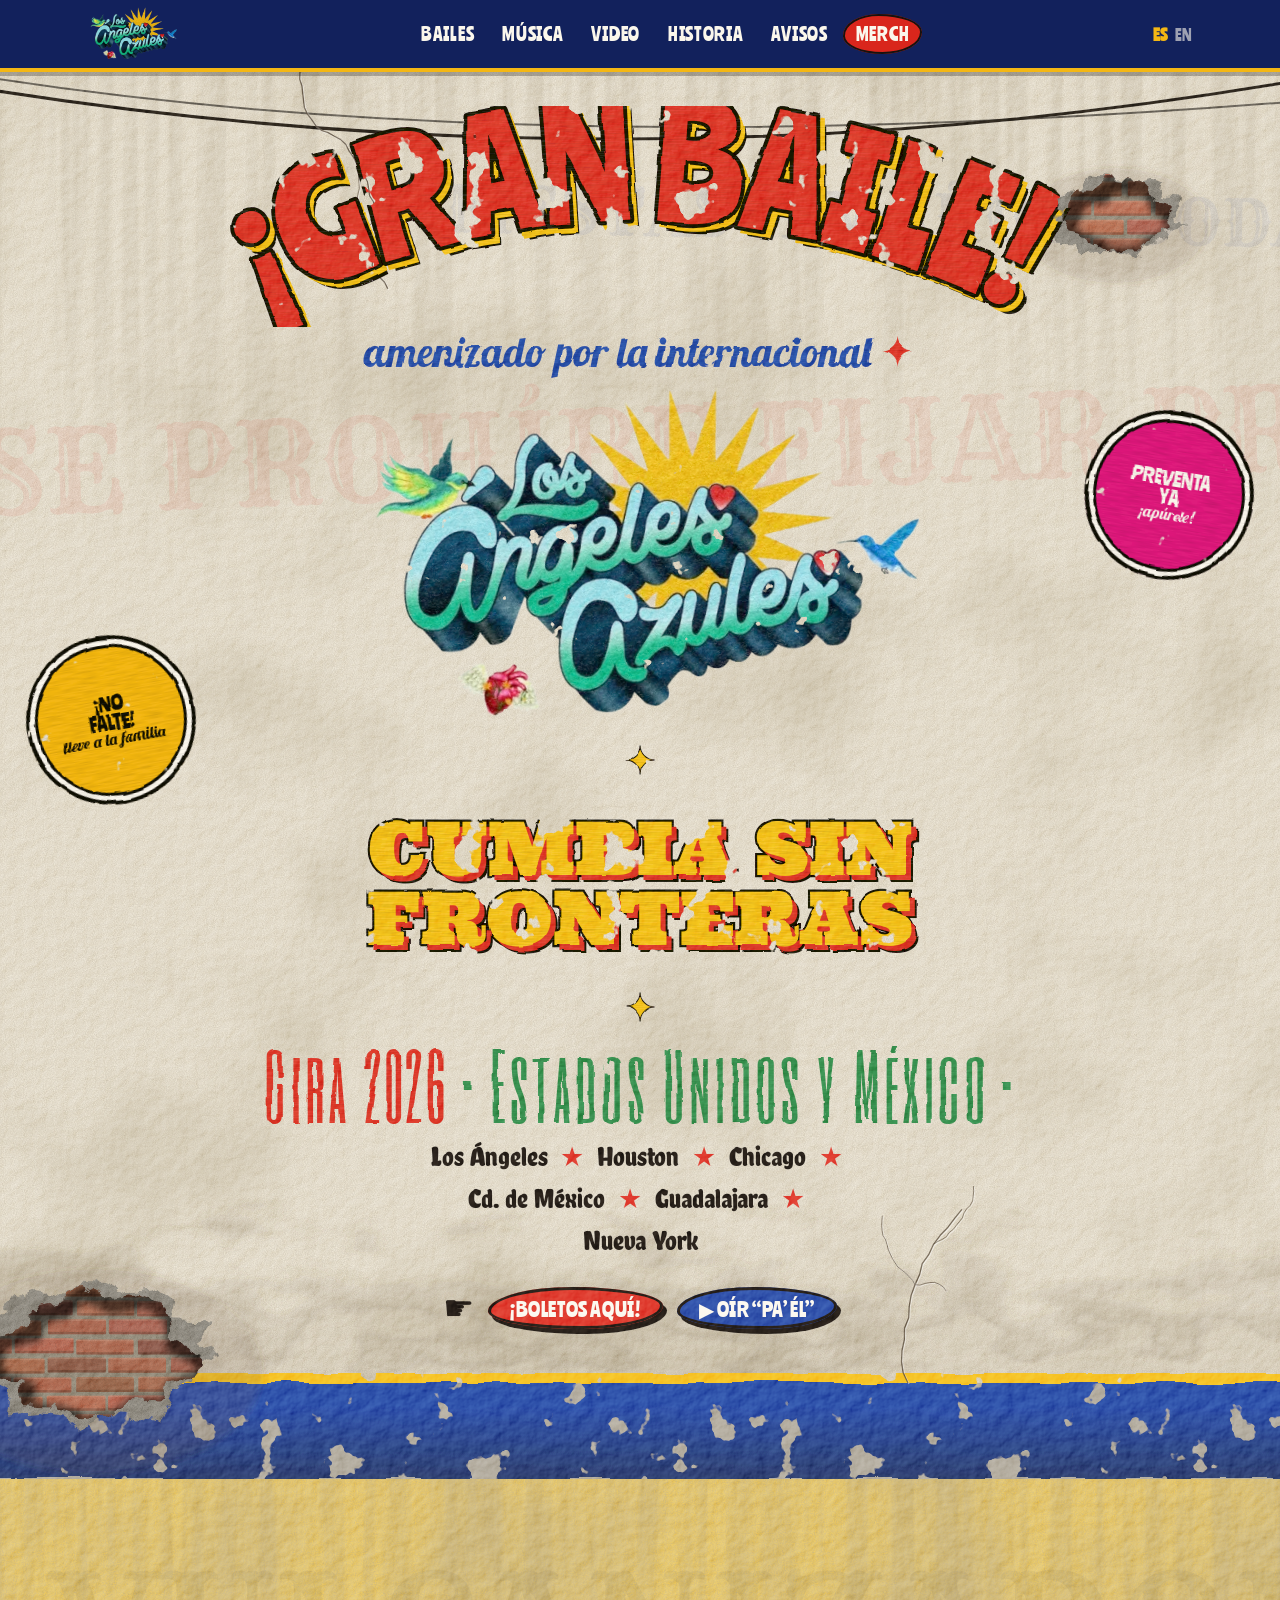
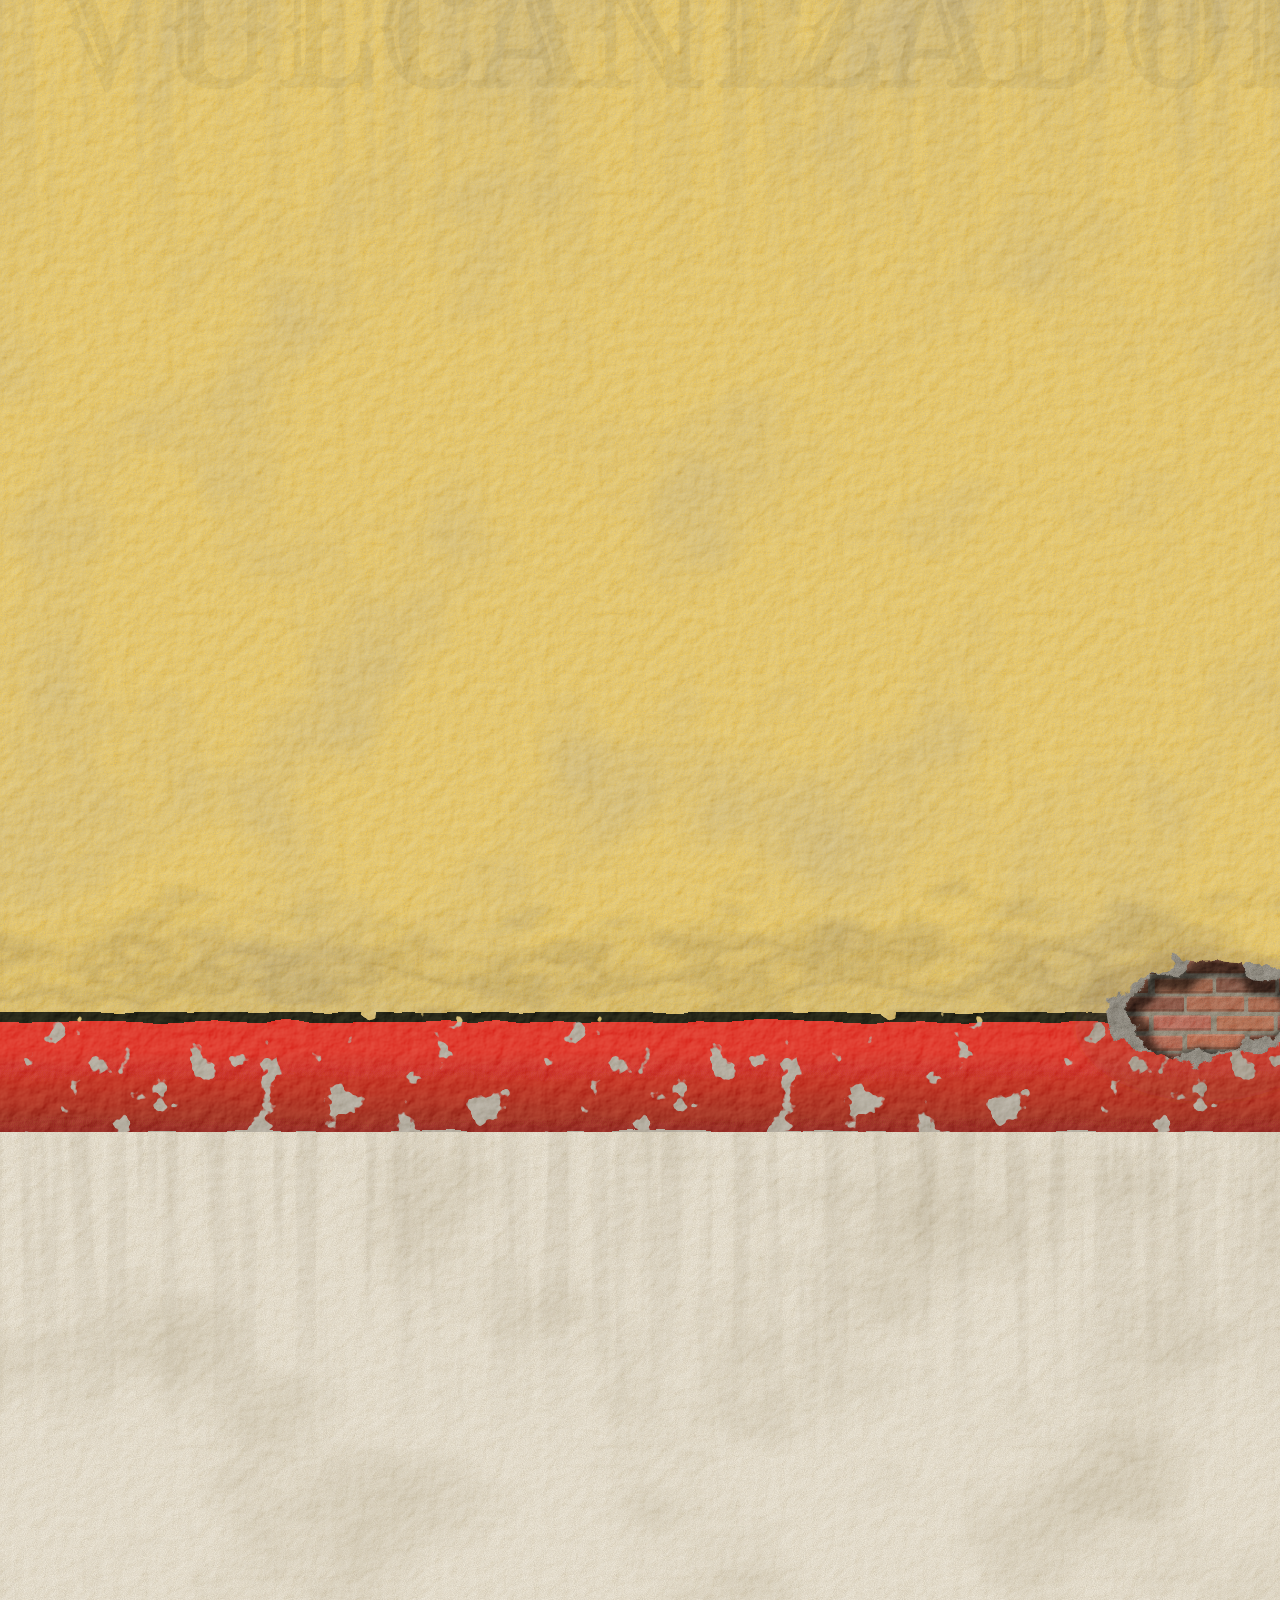
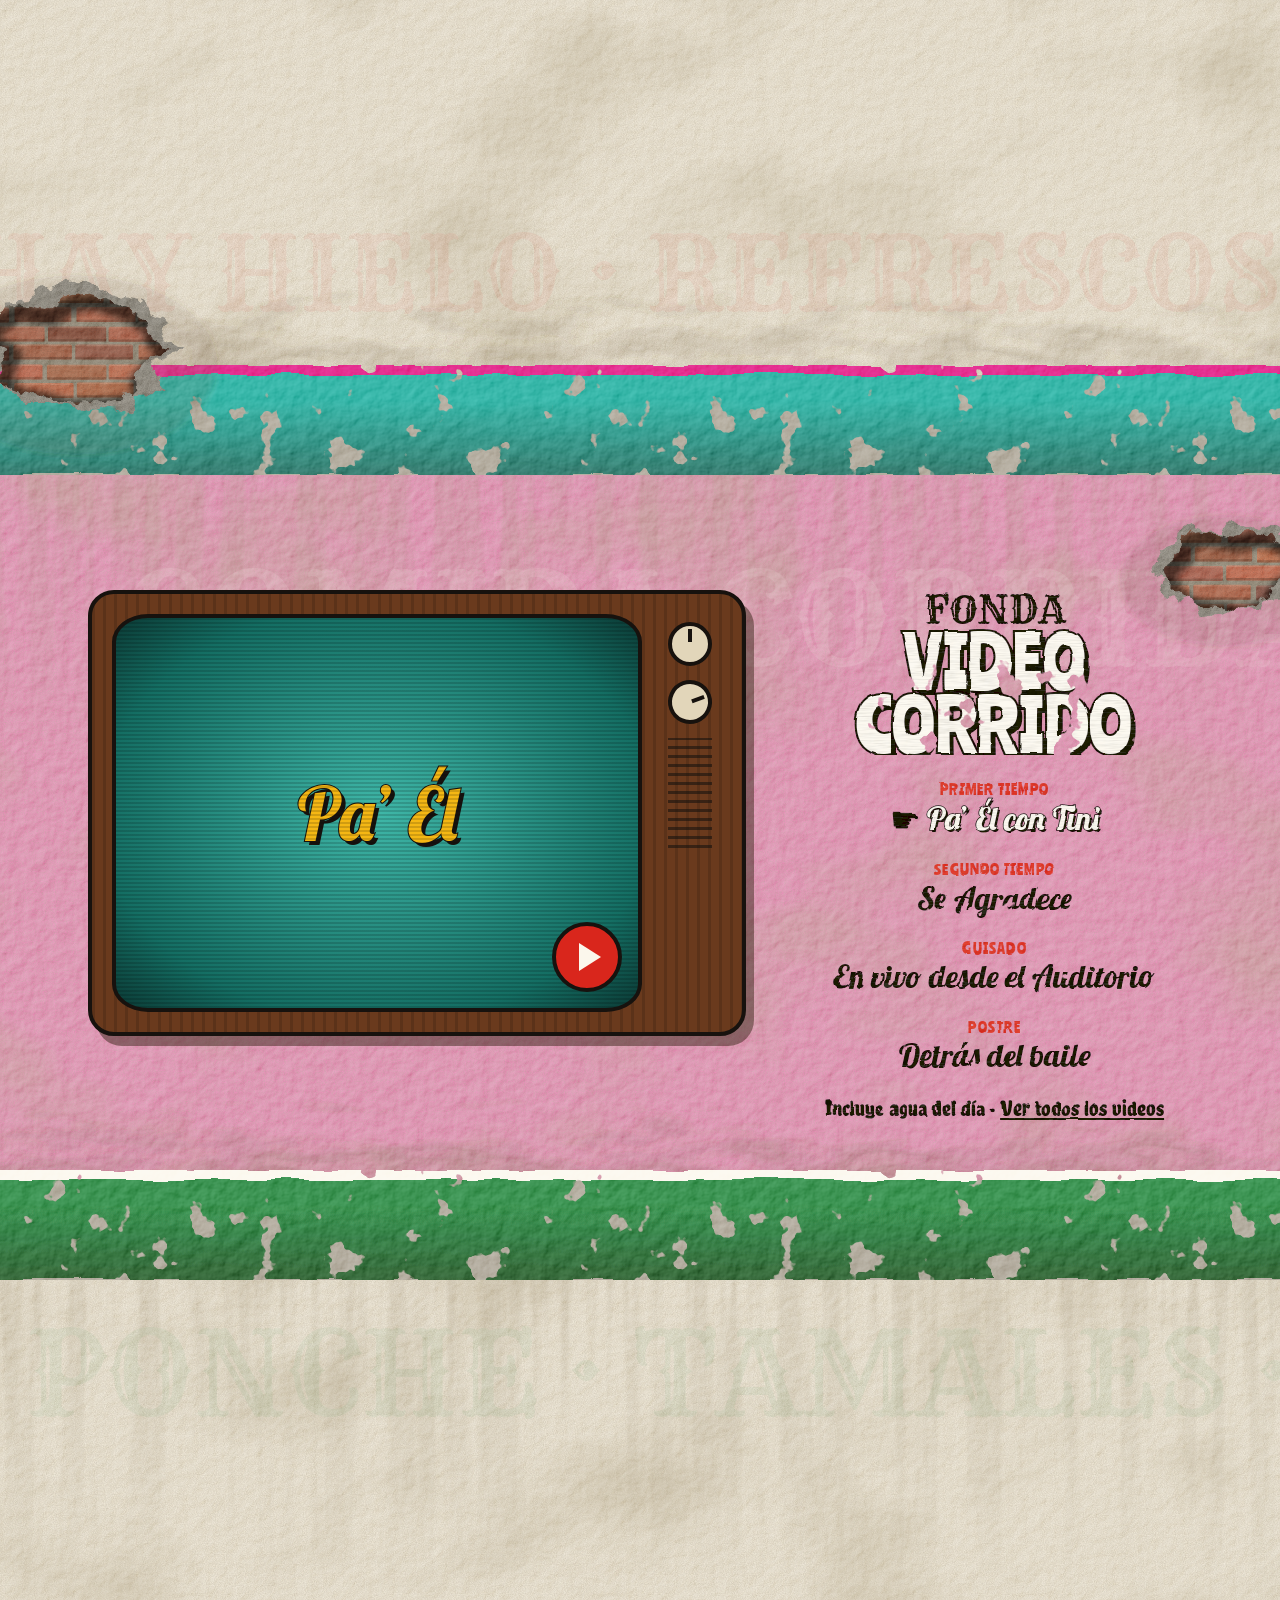
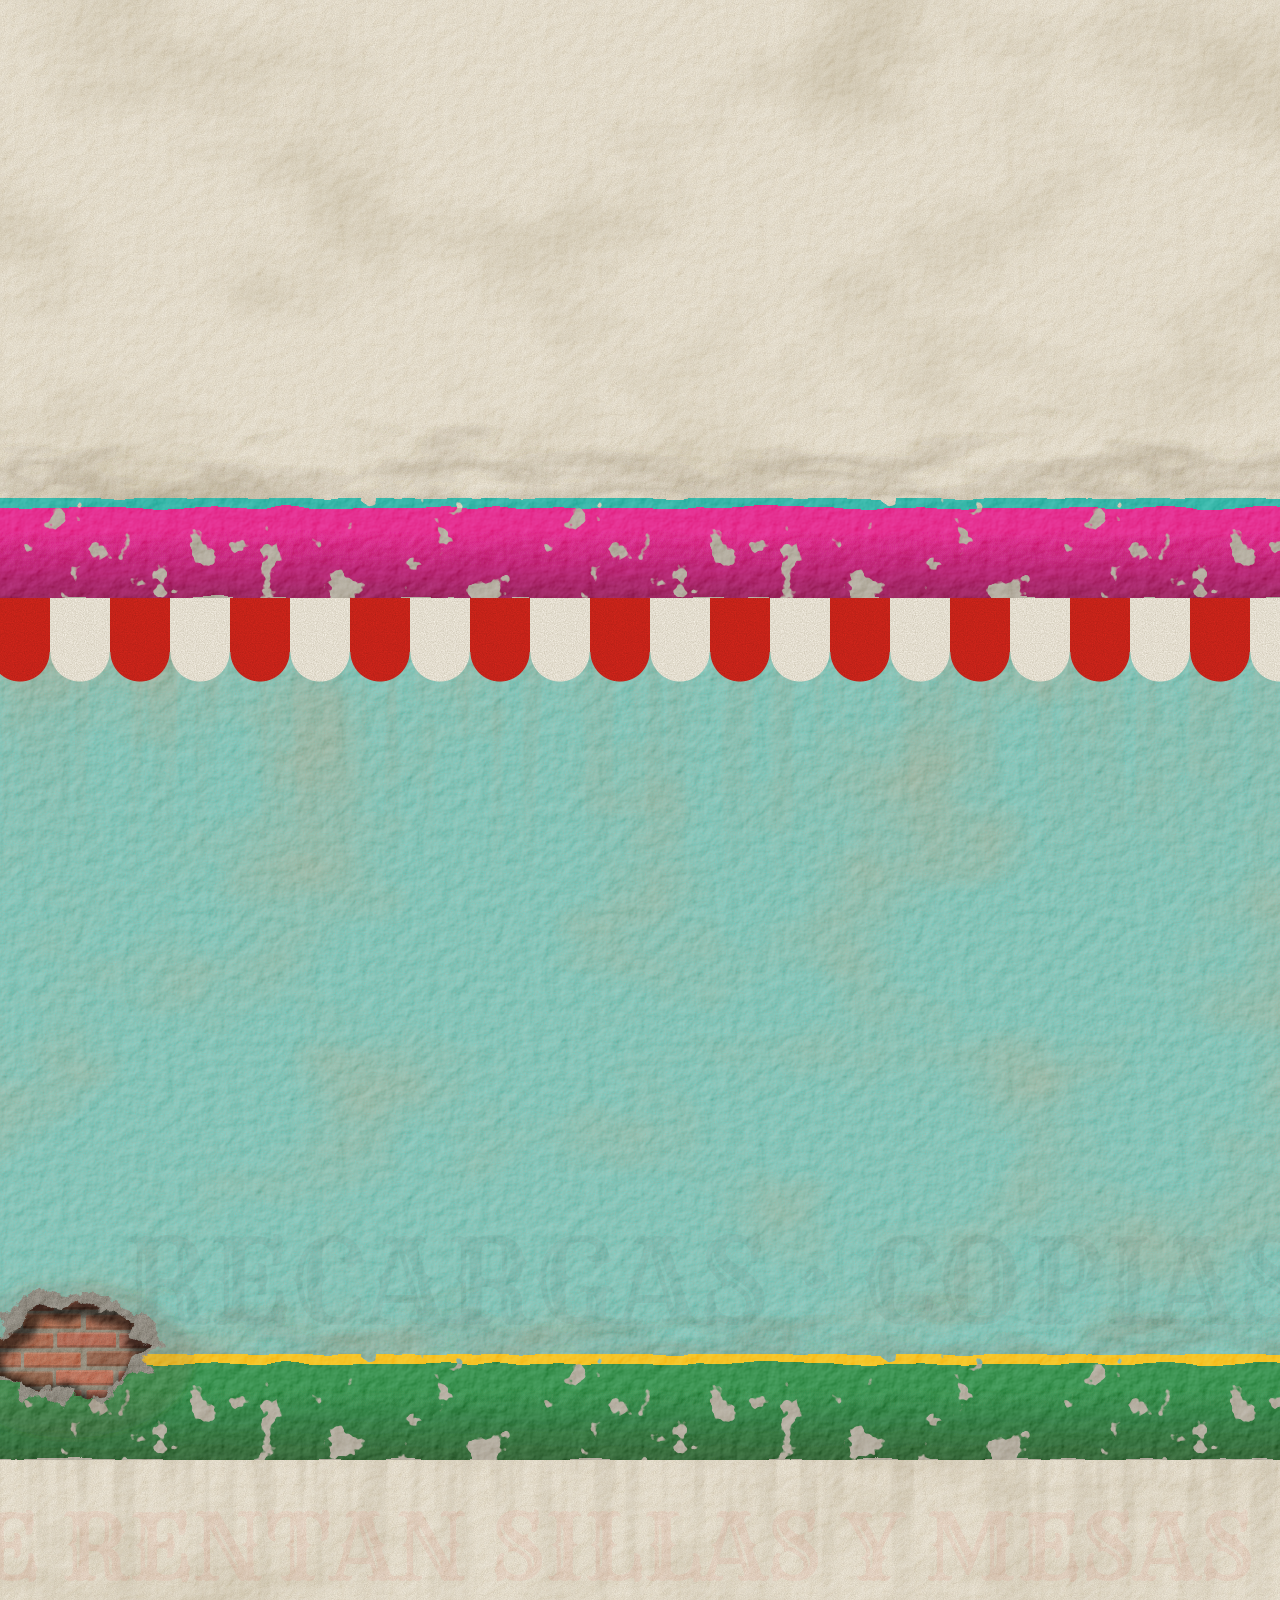
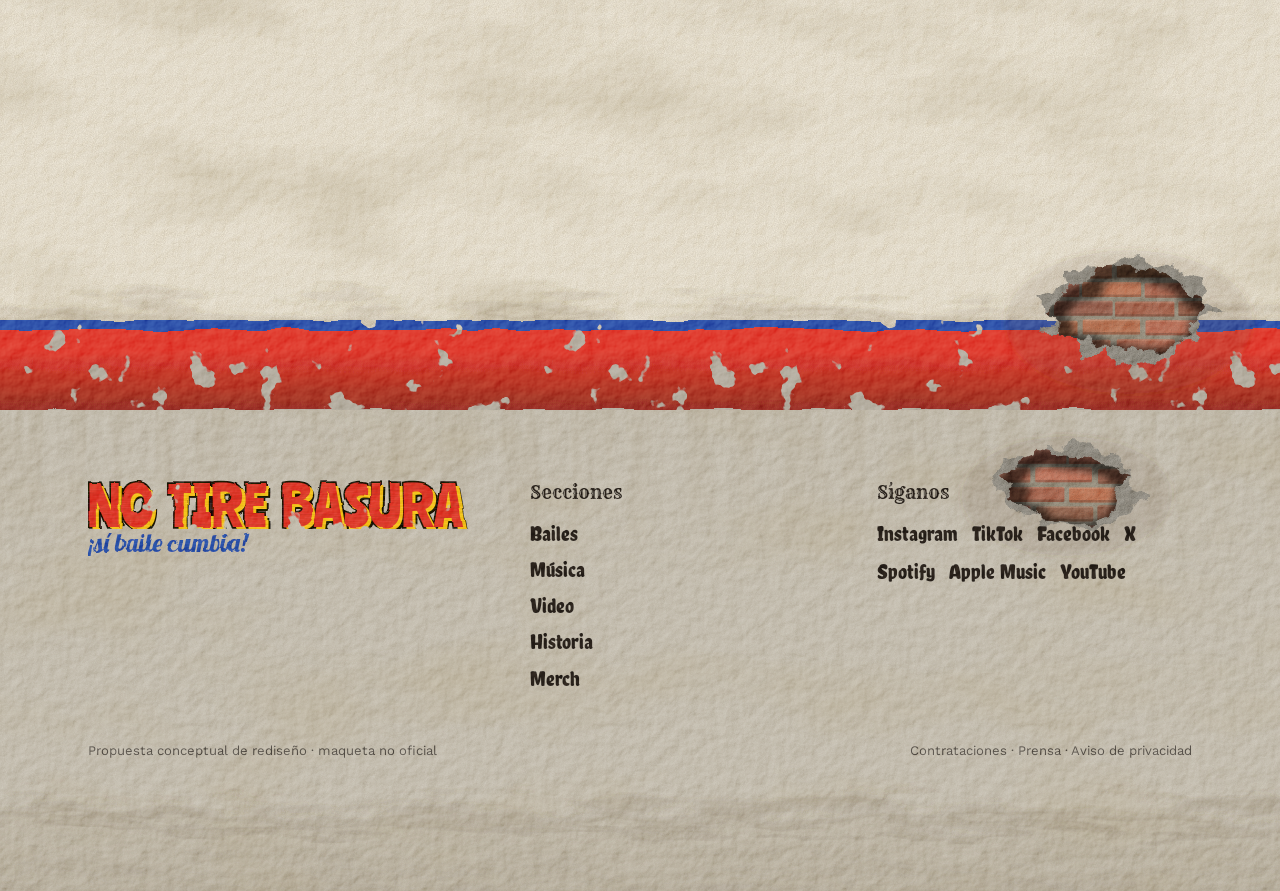
==== propuesta/index.html @ 6b28e4bb "Propuesta de rediseño: tres direcciones de rótulo de barda - A: Calle del pueblo (index.html) - B: B" ====
<!doctype html>
<html lang="es">
<head>
<meta charset="utf-8">
<meta name="viewport" content="width=device-width, initial-scale=1">
<title>Los Ángeles Azules — Rótulo de Barrio</title>
<meta name="description" content="Propuesta conceptual de rediseño inspirada en los rótulos pintados a mano de pueblos y barrios.">
<link rel="preconnect" href="https://fonts.googleapis.com">
<link rel="preconnect" href="https://fonts.gstatic.com" crossorigin>
<link href="https://fonts.googleapis.com/css2?family=Chela+One&family=Lobster&family=Ranchers&family=Rye&family=Six+Caps&family=Ultra&family=Work+Sans:wght@400;500;700&display=swap" rel="stylesheet">
<style>
:root{
  --cal:#EFE6D1; --cal-sucia:#E2D6BA; --cemento:#BDB6A6;
  --azul:#1D3A9A; --azul-osc:#11226088; --marino:#12215C;
  --turquesa:#22A898; --turq-osc:#137064;
  --amarillo:#F4B714; --naranja:#EE7A12;
  --rosa:#DF1A7C; --rojo:#D9261C; --verde:#25803A; --verde-osc:#175C27;
  --tinta:#17120E; --blanco:#FBF7EC;
  --g:clamp(16px,4vw,48px);

  /* textura de aplanado (ruido fino) */
  --grano:url("data:image/svg+xml,%3Csvg xmlns='http://www.w3.org/2000/svg' width='260' height='260'%3E%3Cfilter id='n'%3E%3CfeTurbulence type='fractalNoise' baseFrequency='.9' numOctaves='3' stitchTiles='stitch'/%3E%3CfeColorMatrix values='0 0 0 0 .35 0 0 0 0 .3 0 0 0 0 .22 0 0 0 .5 0'/%3E%3C/filter%3E%3Crect width='100%25' height='100%25' filter='url(%23n)'/%3E%3C/svg%3E");
  /* manchas de humedad / suciedad */
  --manchas:url("data:image/svg+xml,%3Csvg xmlns='http://www.w3.org/2000/svg' width='1600' height='1000' preserveAspectRatio='none'%3E%3Cfilter id='m'%3E%3CfeTurbulence type='fractalNoise' baseFrequency='.004' numOctaves='4' seed='11'/%3E%3CfeColorMatrix values='0 0 0 0 .42 0 0 0 0 .34 0 0 0 0 .2 0 0 0 1.6 -.75'/%3E%3C/filter%3E%3Crect width='100%25' height='100%25' filter='url(%23m)'/%3E%3C/svg%3E");
  /* máscara de pintura descarapelada */
  --desgaste:url("data:image/svg+xml,%3Csvg xmlns='http://www.w3.org/2000/svg' width='520' height='520'%3E%3Cfilter id='c'%3E%3CfeTurbulence type='fractalNoise' baseFrequency='.028' numOctaves='4' seed='4' stitchTiles='stitch'/%3E%3CfeColorMatrix values='0 0 0 0 0 0 0 0 0 0 0 0 0 0 0 0 0 0 -34 23.6'/%3E%3C/filter%3E%3Crect width='100%25' height='100%25' filter='url(%23c)'/%3E%3C/svg%3E");
  --desgaste-suave:url("data:image/svg+xml,%3Csvg xmlns='http://www.w3.org/2000/svg' width='520' height='520'%3E%3Cfilter id='c'%3E%3CfeTurbulence type='fractalNoise' baseFrequency='.03' numOctaves='4' seed='8' stitchTiles='stitch'/%3E%3CfeColorMatrix values='0 0 0 0 0 0 0 0 0 0 0 0 0 0 0 0 0 0 -34 26.2'/%3E%3C/filter%3E%3Crect width='100%25' height='100%25' filter='url(%23c)'/%3E%3C/svg%3E");
  --relieve:url("data:image/svg+xml,%3Csvg xmlns='http://www.w3.org/2000/svg' width='420' height='420'%3E%3Cfilter id='l' x='0' y='0' width='100%25' height='100%25'%3E%3CfeTurbulence type='fractalNoise' baseFrequency='.075' numOctaves='4' seed='2' stitchTiles='stitch'/%3E%3CfeDiffuseLighting surfaceScale='1.5' diffuseConstant='1' lighting-color='white'%3E%3CfeDistantLight azimuth='225' elevation='30'/%3E%3C/feDiffuseLighting%3E%3C/filter%3E%3Crect width='100%25' height='100%25' filter='url(%23l)'/%3E%3C/svg%3E");
  --rasp:url("data:image/svg+xml,%3Csvg xmlns='http://www.w3.org/2000/svg' width='300' height='300'%3E%3Cfilter id='r'%3E%3CfeTurbulence type='fractalNoise' baseFrequency='.55' numOctaves='2' seed='9' stitchTiles='stitch'/%3E%3CfeColorMatrix values='0 0 0 0 0 0 0 0 0 0 0 0 0 0 0 0 0 0 -40 29.4'/%3E%3C/filter%3E%3Crect width='100%25' height='100%25' filter='url(%23r)'/%3E%3C/svg%3E");
  --ladrillo:url("data:image/svg+xml,%3Csvg xmlns='http://www.w3.org/2000/svg' width='64' height='40'%3E%3Crect width='64' height='40' fill='%23c9b994'/%3E%3Crect x='1' y='1' width='60' height='17' fill='%23a3482d'/%3E%3Crect x='-31' y='21' width='60' height='17' fill='%23933f27'/%3E%3Crect x='33' y='21' width='60' height='17' fill='%23ae5637'/%3E%3C/svg%3E");
}
*{box-sizing:border-box;margin:0;padding:0}
html{scroll-behavior:smooth}
body{background:var(--cal);color:var(--tinta);font-family:"Work Sans",system-ui,sans-serif;line-height:1.55;overflow-x:hidden}
img{max-width:100%;display:block}
a{color:inherit}
:focus-visible{outline:3px dashed var(--rosa);outline-offset:4px}
.c{max-width:1200px;margin:0 auto;padding:0 var(--g);position:relative}

/* ================= MURO ================= */
.muro{position:relative;isolation:isolate;overflow:hidden;background-color:var(--cal)}
.muro::before{content:"";position:absolute;inset:0;z-index:-2;pointer-events:none;
  background:var(--grano) 0 0/260px;}
.muro.cemento{background-color:var(--cemento)}
.muro.amarillo{background-color:#F0C54A}
.muro.turquesa{background-color:#5FC2B5}
.muro.rosa{background-color:#E77FAF}
.muro.azul{background-color:#3D5BB5}

/* pintura: todo lo pintado sobre el muro se descarapela */
.pintura{-webkit-mask:var(--desgaste) 0 0/520px;mask:var(--desgaste) 0 0/520px}
.pintura-suave{-webkit-mask:var(--desgaste-suave) 0 0/520px;mask:var(--desgaste-suave) 0 0/520px}
.baile .dia,.baile h3{-webkit-mask:var(--desgaste-suave) 0 0/520px;mask:var(--desgaste-suave) 0 0/520px}
.ciudades span{white-space:nowrap}
.pincel{filter:url(#pincel)}

/* ladrillo expuesto: se genera con SVG en JS */
.hueco{position:absolute;z-index:0;pointer-events:none}
.hueco svg{display:block;width:100%;height:100%;overflow:visible}
.grieta{position:absolute;z-index:0;pointer-events:none;overflow:visible}
/* relieve del aplanado: pasa por encima de la pintura para integrarla al muro */
.muro::after{content:"";position:absolute;inset:0;z-index:1;pointer-events:none;mix-blend-mode:soft-light;opacity:.85;
  background:var(--relieve) 0 0/420px}
.capa-muro{position:absolute;inset:0;width:100%;height:100%;z-index:-1;pointer-events:none}
.cortina,.tele,.toldo,.formulario{position:relative;z-index:2}
.fantasma{position:absolute;z-index:-1;pointer-events:none;font-family:"Rye",serif;text-transform:uppercase;color:var(--rojo);opacity:.09;white-space:nowrap;line-height:1}

/* guardapolvo: aplanado gris abajo, pintura encima que se cae */
.guardapolvo{position:absolute;left:0;right:0;bottom:0;z-index:-1;height:var(--h,90px);background:#a7a092;
  background-image:var(--grano);background-size:260px}
.guardapolvo i{position:absolute;left:-10px;right:-10px;bottom:0;top:-10px;background:var(--c,var(--azul));border-top:10px solid var(--c2,var(--amarillo));filter:url(#borde-mano)}
.guardapolvo i::after{content:"";position:absolute;inset:0;background:linear-gradient(to top,rgba(30,22,10,.45),transparent 75%)}
/* ================= LETRAS DE ROTULISTA ================= */
.ranchers{font-family:"Ranchers",sans-serif;text-transform:uppercase;line-height:.9;letter-spacing:.01em;word-spacing:.14em}
.chela{font-family:"Chela One",sans-serif;line-height:1}
.rye{font-family:"Rye",serif;text-transform:uppercase;line-height:1}
.six{font-family:"Six Caps",sans-serif;text-transform:uppercase;line-height:.85;letter-spacing:.02em}
.lobster{font-family:"Lobster",cursive;line-height:1.05}
.ultra{font-family:"Ultra",serif;text-transform:uppercase;line-height:.95}

/* combinaciones clásicas: relleno + filete + sombra proyectada */
.l-rojo{color:var(--rojo);-webkit-text-stroke:.06em var(--tinta);paint-order:stroke fill;text-shadow:.06em .06em 0 var(--amarillo),.09em .09em 0 var(--tinta)}
.l-azul{color:var(--azul);-webkit-text-stroke:.05em var(--blanco);paint-order:stroke fill;text-shadow:.05em .05em 0 var(--tinta)}
.l-amarillo{color:var(--amarillo);-webkit-text-stroke:.06em var(--tinta);paint-order:stroke fill;text-shadow:.07em .07em 0 var(--rojo),.1em .1em 0 var(--tinta)}
.l-blanco{color:var(--blanco);-webkit-text-stroke:.06em var(--tinta);paint-order:stroke fill;text-shadow:.07em .07em 0 var(--tinta)}
.l-verde{color:var(--verde);-webkit-text-stroke:.05em var(--blanco);paint-order:stroke fill;text-shadow:.06em .06em 0 var(--tinta)}
.subrayo{display:inline-block;position:relative}
.subrayo::after{content:"";position:absolute;left:-4%;right:-4%;bottom:-.12em;height:.12em;background:currentColor;border-radius:40% 60% 50% 50%/50%;transform:rotate(-1deg)}
.destello{font-style:normal;color:var(--amarillo);-webkit-text-stroke:1px var(--tinta)}

/* botón pintado */
.boton{display:inline-flex;align-items:center;gap:.4em;text-decoration:none;cursor:pointer;border:0;
  font-family:"Ranchers",sans-serif;text-transform:uppercase;font-size:1.25rem;letter-spacing:.03em;line-height:1;
  color:var(--blanco);background:var(--rojo);padding:.6em 1.1em .5em;
  border-radius:48% 52% 46% 54%/58% 44% 56% 42%;
  box-shadow:inset 0 0 0 3px var(--tinta),4px 5px 0 var(--tinta);transition:transform .15s}
.boton:hover{transform:rotate(-2deg) scale(1.04)}
.boton.azul{background:var(--azul)}
.boton.amarillo{background:var(--amarillo);color:var(--tinta)}
.boton.verde{background:var(--verde)}
.manita{font-family:serif;font-size:2.2rem;line-height:1;color:var(--tinta);display:inline-block}

/* ================= HEADER: lámina pintada ================= */
.top{position:sticky;top:0;z-index:50;background:var(--marino);color:var(--blanco);border-bottom:4px solid var(--amarillo);box-shadow:0 4px 0 rgba(0,0,0,.25)}
.top .c{display:flex;align-items:center;justify-content:space-between;gap:16px;height:68px}
.top .logo-mini{height:54px;width:auto}
.nav{display:flex;gap:2px;list-style:none}
.nav a{display:block;font-family:"Ranchers";text-transform:uppercase;font-size:1.15rem;letter-spacing:.04em;text-decoration:none;padding:.3em .7em}
.nav a:hover{color:var(--amarillo)}
.nav a.merch{background:var(--rojo);border-radius:45% 55% 50% 50%/55% 45% 55% 45%;box-shadow:inset 0 0 0 2px var(--tinta)}
.idioma{font-family:"Ranchers";font-size:1rem;display:flex;gap:8px}
.idioma b{color:var(--amarillo)}
.idioma a{opacity:.6;text-decoration:none}

/* ================= HERO: barda de baile ================= */
.hero{padding:34px 0 150px;text-align:center}
.cable{position:absolute;top:0;left:0;width:100%;height:120px;z-index:0;pointer-events:none}
.anuncio{position:relative;z-index:1;max-width:980px;margin:0 auto}
.anuncio svg.arco{width:100%;max-width:900px;height:auto;display:block;margin:0 auto;overflow:visible}
.amenizado{font-family:"Lobster";font-size:clamp(1.5rem,3.4vw,2.6rem);color:var(--azul);margin:-.2em 0 .1em}
.amenizado em{font-style:normal;color:var(--rojo)}
.logo-pintado{width:min(560px,92%);margin:0 auto;transform:rotate(-1.5deg)}
.gira{display:flex;align-items:center;justify-content:center;gap:clamp(10px,2vw,24px);margin-top:.3em;flex-wrap:wrap}
.gira .ultra{font-size:clamp(2rem,6vw,4.6rem)}
.fechas-linea{font-family:"Six Caps";font-size:clamp(2.6rem,7vw,5.4rem);color:var(--rojo);line-height:.9;letter-spacing:.04em;margin-top:.1em}
.fechas-linea span{color:var(--verde)}
.ciudades{font-family:"Chela One";font-size:clamp(1.1rem,2.3vw,1.7rem);color:var(--tinta);margin:.4em auto 0;max-width:40ch}
.ciudades i{font-style:normal;color:var(--rojo);padding:0 .25em}
.cta-hero{display:flex;align-items:center;justify-content:center;gap:14px;margin-top:26px;flex-wrap:wrap}
.globo{position:absolute;z-index:2;width:clamp(120px,14vw,170px);aspect-ratio:1;display:grid;place-items:center;text-align:center;border-radius:50%;
  font-family:"Ranchers";text-transform:uppercase;line-height:.95;font-size:clamp(1.05rem,1.6vw,1.4rem);box-shadow:inset 0 0 0 4px var(--tinta),inset 0 0 0 9px var(--blanco),inset 0 0 0 12px var(--tinta)}
.globo.izq{left:2%;top:40%;background:var(--amarillo);transform:rotate(-10deg)}
.globo.der{right:2%;top:24%;background:var(--rosa);color:var(--blanco);transform:rotate(9deg)}
.globo small{display:block;font-family:"Lobster";text-transform:none;font-size:.8em}

/* ================= TOUR ================= */
.seccion{padding:clamp(72px,9vw,120px) 0 clamp(120px,12vw,170px)}
.encabezado{text-align:center;margin-bottom:clamp(20px,3vw,36px)}
.encabezado svg{width:100%;max-width:820px;height:auto;display:block;margin:0 auto;overflow:visible}
.encabezado .lobster{font-size:clamp(1.4rem,3vw,2.2rem);color:var(--tinta)}
.tour-grid{display:grid;grid-template-columns:1fr 300px;gap:clamp(24px,4vw,56px);align-items:start}
.filtros{display:flex;gap:14px;justify-content:center;flex-wrap:wrap;margin-bottom:22px}
.filtros button{font-family:"Ranchers";text-transform:uppercase;font-size:1.15rem;background:none;border:0;cursor:pointer;color:var(--tinta);padding:.2em .4em;opacity:.55}
.filtros button[aria-pressed="true"]{opacity:1;color:var(--rojo);text-decoration:underline wavy;text-underline-offset:6px}
.baile{display:grid;grid-template-columns:auto 1fr auto;gap:clamp(12px,2.5vw,28px);align-items:center;padding:14px 0 16px;position:relative}
.baile + .baile::before{content:"";position:absolute;top:0;left:3%;right:3%;height:5px;background:var(--tinta);opacity:.8;
  border-radius:50%;clip-path:polygon(0 40%,20% 0,45% 50%,70% 10%,100% 45%,96% 100%,60% 70%,30% 100%,4% 80%)}
.baile .dia{text-align:center;min-width:3.2ch}
.baile .dia b{display:block;font-family:"Ultra";font-size:clamp(2.2rem,5vw,3.6rem);line-height:.9}
.baile .dia span{font-family:"Ranchers";font-size:1.1rem;letter-spacing:.06em}
.baile h3{word-spacing:.12em;font-family:"Ranchers";text-transform:uppercase;font-size:clamp(1.6rem,3.6vw,2.7rem);line-height:.95;font-weight:400}
.baile p{font-family:"Lobster";font-size:clamp(1.05rem,2vw,1.35rem)}
.baile:nth-child(3n+1) .dia,.baile:nth-child(3n+1) h3{color:var(--rojo)}
.baile:nth-child(3n+2) .dia,.baile:nth-child(3n+2) h3{color:var(--azul)}
.baile:nth-child(3n) .dia,.baile:nth-child(3n) h3{color:var(--verde-osc)}
.agotado{font-family:"Ranchers";text-transform:uppercase;font-size:1.5rem;color:var(--blanco);background:var(--rojo);padding:.15em .6em;transform:rotate(-8deg);display:inline-block;box-shadow:inset 0 0 0 3px var(--tinta)}
.nota{font-size:.82rem;opacity:.7;margin-top:16px;text-align:center}

/* carteles pegados */
.carteles{position:relative;height:520px}
.cartel{position:absolute;width:240px;padding:18px 16px 22px;text-align:center;box-shadow:2px 4px 6px rgba(40,25,10,.35);
  clip-path:polygon(0 2%,6% 0,14% 1.5%,24% 0,37% 2%,51% .5%,63% 2%,78% 0,90% 1.5%,100% 0,99% 14%,100% 30%,98.5% 47%,100% 63%,99% 80%,100% 98%,88% 99%,72% 97.5%,55% 100%,40% 98%,25% 100%,10% 98%,0 100%,1.5% 82%,0 64%,1% 45%,0 26%)}
.cartel::after{content:"";position:absolute;inset:0;background:var(--grano) 0 0/260px;mix-blend-mode:multiply;opacity:.7;pointer-events:none}
.cartel.a{background:var(--amarillo);top:0;left:20px;transform:rotate(-4deg)}
.cartel.b{background:var(--rosa);color:var(--blanco);top:210px;left:40px;transform:rotate(5deg)}
.cartel .six{font-size:4.4rem;display:block}
.cartel .ranchers{font-size:2.1rem;display:block}
.cartel .lobster{font-size:1.3rem}
.cartel img{width:85%;margin:6px auto}
.cartel .rasgado{position:absolute;right:0;bottom:0;width:70px;height:70px;background:var(--cal);clip-path:polygon(100% 0,100% 100%,0 100%,30% 75%,45% 60%,70% 40%)}

/* ================= MÚSICA: tienda de discos ================= */
.fachada-letrero{text-align:center;padding:18px 10px 14px;margin-bottom:34px}
.fachada-letrero small{display:block;font-family:"Lobster";font-size:clamp(1.3rem,3vw,2rem);color:var(--tinta)}
.fachada-letrero .rye{font-size:clamp(2.3rem,7vw,5.6rem)}
.tienda-grid{display:grid;grid-template-columns:1.1fr .9fr;gap:clamp(24px,4vw,56px);align-items:start}
.cortina{position:relative;border:6px solid #4a4a46;border-top-width:22px;background:
  repeating-linear-gradient(180deg,#9aa0a3 0 10px,#7e8487 10px 13px,#b7bcbe 13px 16px);box-shadow:6px 8px 0 rgba(40,30,15,.35);
  padding:clamp(22px,4vw,40px) 18px;text-align:center;min-height:440px;display:flex;flex-direction:column;justify-content:center}
.cortina::after{content:"";position:absolute;left:50%;bottom:10px;width:46px;height:16px;translate:-50% 0;border:4px solid #3c3c39;border-top:0;border-radius:0 0 12px 12px}
.cortina .pintado-sobre{position:relative}
.cortina .yasalio{font-family:"Ranchers";text-transform:uppercase;font-size:clamp(1.4rem,3vw,2rem);color:var(--blanco);background:var(--rojo);display:inline-block;padding:.1em .6em;transform:rotate(-4deg);box-shadow:inset 0 0 0 3px var(--tinta)}
.cortina .titulo{font-family:"Lobster";font-size:clamp(4.4rem,11vw,8.5rem);line-height:.9;margin:.1em 0}
.cortina .con{font-family:"Ranchers";text-transform:uppercase;font-size:clamp(1.5rem,3vw,2.3rem)}
.cortina .con b{color:var(--rosa);font-weight:400}
.aceptan{margin-top:22px}
.aceptan small{display:block;font-family:"Rye";font-size:1rem;letter-spacing:.06em;margin-bottom:10px}
.aceptan .botones{display:flex;gap:10px;justify-content:center;flex-wrap:wrap}
.hay{padding-top:6px}
.hay .ultra{font-size:clamp(4rem,10vw,7rem);display:block;line-height:.8}
.hay ul{list-style:none;margin-top:10px}
.hay li a{display:flex;align-items:baseline;justify-content:space-between;gap:12px;text-decoration:none;padding:6px 0}
.hay li a span{font-family:"Lobster";font-size:clamp(1.6rem,3.6vw,2.5rem);line-height:1.1}
.hay li:nth-child(odd) a span{color:var(--azul)}
.hay li:nth-child(even) a span{color:var(--rojo)}
.hay li a em{font-style:normal;font-family:"Ranchers";text-transform:uppercase;font-size:1rem;white-space:nowrap;border-bottom:3px solid}
.hay li a:hover span{text-decoration:underline wavy 2px}
.hay .precio{font-family:"Chela One";font-size:1.3rem;margin-top:16px}

/* ================= VIDEO: fonda ================= */
.fonda{display:grid;grid-template-columns:1.25fr .75fr;gap:clamp(24px,4vw,56px);align-items:start}
.tele{background:#6a3a1d;background-image:repeating-linear-gradient(90deg,rgba(0,0,0,.14) 0 3px,transparent 3px 11px);border:4px solid var(--tinta);border-radius:26px;padding:20px;
  box-shadow:8px 10px 0 rgba(40,25,10,.45);display:grid;grid-template-columns:1fr 64px;gap:16px;transform:rotate(-1deg)}
.pantalla{aspect-ratio:4/3;border-radius:36px/28px;border:4px solid var(--tinta);overflow:hidden;position:relative;display:grid;place-items:center;
  background:radial-gradient(ellipse at center,#3fb7a8,#146e63 75%,#0b3a35)}
.pantalla::after{content:"";position:absolute;inset:0;background:repeating-linear-gradient(0deg,rgba(0,0,0,.15) 0 2px,transparent 2px 4px);pointer-events:none}
.pantalla .t{font-family:"Lobster";font-size:clamp(2.6rem,6vw,4.6rem);color:var(--amarillo);-webkit-text-stroke:2px var(--tinta);paint-order:stroke fill;text-shadow:4px 4px 0 var(--tinta);text-align:center}
.play{position:absolute;bottom:16px;right:16px;width:70px;height:70px;border-radius:50%;background:var(--rojo);border:4px solid var(--tinta);display:grid;place-items:center;cursor:pointer;z-index:2}
.play::before{content:"";border-left:22px solid var(--blanco);border-block:14px solid transparent;margin-left:6px}
.perillas{display:flex;flex-direction:column;gap:14px;align-items:center;padding-top:8px}
.perillas i{width:44px;height:44px;border-radius:50%;background:#e2d6ba;border:4px solid var(--tinta);position:relative}
.perillas i::after{content:"";position:absolute;left:50%;top:3px;width:4px;height:13px;background:var(--tinta);translate:-50% 0}
.perillas i:nth-child(2){rotate:70deg}
.perillas u{width:44px;height:110px;background:repeating-linear-gradient(0deg,var(--tinta) 0 3px,transparent 3px 9px);opacity:.6}
.menu{text-align:center}
.menu .rye{font-size:clamp(1.6rem,3.5vw,2.4rem);color:var(--tinta)}
.menu .ranchers.grande{font-size:clamp(2.8rem,6vw,4.4rem);display:block}
.menu ol{list-style:none;margin-top:12px}
.menu li button{width:100%;background:none;border:0;cursor:pointer;padding:10px 4px;text-align:center;color:var(--tinta);font:inherit}
.menu li small{display:block;font-family:"Ranchers";text-transform:uppercase;font-size:.95rem;letter-spacing:.08em;color:var(--rojo)}
.menu li b{display:block;font-family:"Lobster";font-weight:400;font-size:clamp(1.5rem,3vw,2rem);line-height:1.1}
.menu li button[aria-current="true"] b{color:var(--blanco);-webkit-text-stroke:.05em var(--tinta);paint-order:stroke fill;text-shadow:.06em .06em 0 var(--tinta)}
.menu li button[aria-current="true"] b::before{content:"☛ ";font-family:serif;color:var(--tinta);-webkit-text-stroke:0}
.menu .precio{font-family:"Chela One";font-size:1.4rem;margin-top:8px}

/* ================= BIO: mural + placa ================= */
.bio-grid{display:grid;grid-template-columns:1fr 1fr;gap:clamp(28px,5vw,64px);align-items:center}
.mural{aspect-ratio:4/5;position:relative;overflow:hidden;border-radius:4px}
.mural svg{width:100%;height:100%;display:block}
.placa{background:#d9cfbd;background-image:var(--grano);background-size:260px;border:2px solid #9c8f78;border-radius:6px;
  box-shadow:inset 0 0 0 8px #cbbfa9,inset 0 0 0 10px #9c8f78,4px 6px 0 rgba(40,25,10,.3);padding:clamp(26px,4vw,44px);text-align:center;color:#3b3226;position:relative}
.placa::before,.placa::after{content:"";position:absolute;top:16px;width:14px;height:14px;border-radius:50%;background:radial-gradient(circle at 35% 35%,#eee,#777)}
.placa::before{left:16px}.placa::after{right:16px}
.placa .rye{font-size:clamp(1.6rem,3.2vw,2.4rem);color:#2c251c;text-shadow:1px 1px 0 rgba(255,255,255,.6),-1px -1px 0 rgba(0,0,0,.25)}
.placa p{margin:.9em auto 0;max-width:46ch;font-size:1.03rem}
.placa .firma{font-family:"Lobster";font-size:1.5rem;margin-top:1em;color:#2c251c}

/* ================= MERCH: abarrotes ================= */
.toldo{height:84px;margin:0 -10px;position:relative;z-index:2;
  background:repeating-linear-gradient(90deg,var(--rojo) 0 60px,var(--blanco) 60px 120px);
  -webkit-mask:linear-gradient(#000 0 0) 0 0/100% 54px no-repeat,radial-gradient(circle 30px at 30px 54px,#000 97%,#0000) 0 0/60px 100% repeat-x;
  mask:linear-gradient(#000 0 0) 0 0/100% 54px no-repeat,radial-gradient(circle 30px at 30px 54px,#000 97%,#0000) 0 0/60px 100% repeat-x}
.toldo::after{content:"";position:absolute;inset:0;background:var(--grano) 0 0/260px;mix-blend-mode:multiply}
.abarrotes{text-align:center;padding:30px 10px 10px}
.abarrotes small{font-family:"Rye";font-size:clamp(1rem,2vw,1.5rem);letter-spacing:.15em;color:var(--tinta)}
.abarrotes .ranchers{font-size:clamp(3.4rem,10vw,8rem);display:block}
.anaquel{display:grid;grid-template-columns:repeat(auto-fit,minmax(200px,1fr));gap:30px 18px;margin-top:30px}
.producto{text-align:center;text-decoration:none;display:block}
.producto .pieza{height:170px;display:grid;place-items:center;margin-bottom:8px;transition:transform .2s}
.producto:hover .pieza{transform:rotate(-4deg) scale(1.05)}
.producto h3{font-family:"Ranchers";text-transform:uppercase;font-weight:400;font-size:1.6rem;line-height:1}
.producto .lobster{font-size:1.6rem;color:var(--rojo);display:block;transform:rotate(-3deg)}
.playera{width:150px;height:150px;background:var(--azul);clip-path:polygon(28% 0,40% 6%,60% 6%,72% 0,100% 16%,90% 38%,80% 33%,80% 100%,20% 100%,20% 33%,10% 38%,0 16%);display:grid;place-items:center;filter:drop-shadow(0 0 0 var(--tinta))}
.playera span{font-family:"Lobster";color:var(--amarillo);font-size:1.4rem}
.vinilo{width:150px;height:150px;border-radius:50%;background:repeating-radial-gradient(circle,#111 0 2px,#2a2a2a 2px 4px);display:grid;place-items:center;border:3px solid var(--tinta)}
.vinilo::after{content:"";width:52px;height:52px;border-radius:50%;background:var(--rosa);border:3px solid var(--tinta)}
.gorra{width:160px;height:100px;position:relative}
.gorra::before{content:"";position:absolute;left:14px;top:10px;width:110px;height:80px;background:var(--turquesa);border:3px solid var(--tinta);border-radius:60px 60px 6px 6px}
.gorra::after{content:"";position:absolute;right:0;bottom:6px;width:70px;height:18px;background:var(--turq-osc);border:3px solid var(--tinta);border-radius:0 20px 20px 0}
.paliacate{width:130px;height:130px;background:var(--rojo);border:3px solid var(--tinta);transform:rotate(45deg);background-image:radial-gradient(circle,var(--blanco) 0 3px,transparent 3.5px);background-size:18px 18px}
.fiado{margin-top:40px;text-align:center}
.fiado .rye{font-size:clamp(1.4rem,3vw,2.2rem);color:var(--tinta);display:inline-block;border:4px solid var(--tinta);padding:.3em .8em;transform:rotate(-1.5deg);background:var(--blanco)}

/* ================= AVISO ================= */
.aviso-grid{display:grid;grid-template-columns:1fr 1fr;gap:clamp(28px,5vw,64px);align-items:center}
.aviso h2{font-family:"Ultra";text-transform:uppercase;font-size:clamp(4rem,11vw,8rem);line-height:.85;color:var(--rojo);font-weight:400}
.aviso .chela{font-size:clamp(1.4rem,2.8vw,2rem);margin-top:.4em;max-width:26ch}
.aviso .chela b{color:var(--azul);font-weight:400}
.formulario{display:flex;flex-direction:column;gap:14px}
.formulario label{font-family:"Ranchers";text-transform:uppercase;font-size:1.2rem;letter-spacing:.04em}
.formulario input{font:inherit;font-size:1.1rem;padding:.75em 1em;border:0;border-bottom:4px solid var(--tinta);background:rgba(251,247,236,.75)}
.formulario .boton{align-self:flex-start;margin-top:6px}
.gracias{display:none;font-family:"Lobster";font-size:2.2rem;color:var(--verde-osc)}
.formulario.ok .gracias{display:block}.formulario.ok .campos{display:none}

/* ================= PIE ================= */
footer{padding:70px 0 130px;color:var(--tinta)}
.pie-grid{display:grid;grid-template-columns:1.3fr 1fr 1fr;gap:32px;align-items:start}
.pie-grid .ranchers{font-size:clamp(2rem,4.5vw,3.4rem)}
.pie-grid .lobster{font-size:1.6rem;color:var(--azul)}
.pie-grid h4{font-family:"Rye";font-weight:400;font-size:1.1rem;margin-bottom:10px}
.pie-grid ul{list-style:none;display:flex;flex-direction:column;gap:4px}
.pie-grid a{text-decoration:none;font-family:"Chela One";font-size:1.3rem}
.pie-grid a:hover{color:var(--rojo)}
.redes{display:flex;flex-wrap:wrap;gap:6px 14px}
.legal{margin-top:46px;font-size:.82rem;display:flex;justify-content:space-between;flex-wrap:wrap;gap:8px;opacity:.75}

/* ================= TAB BAR MÓVIL ================= */
.tabbar{display:none}

/* revelado */
.revela{opacity:0;transform:translateY(24px);transition:opacity .8s,transform .8s}
.revela.visto{opacity:1;transform:none}
@media (prefers-reduced-motion:reduce){*,*::before,*::after{animation:none!important;transition:none!important}.revela{opacity:1;transform:none}}

@media (max-width:980px){
  .nav,.idioma{display:none}
  .top .c{height:60px}.top .logo-mini{height:46px}
  .tour-grid,.tienda-grid,.fonda,.bio-grid,.aviso-grid,.pie-grid{grid-template-columns:1fr}
  .carteles{height:auto;display:flex;gap:16px;justify-content:center;flex-wrap:wrap}
  .cartel{position:relative;top:auto!important;left:auto!important;width:min(240px,44%)}
  .cartel .six{font-size:3.2rem}.cartel .ranchers{font-size:1.6rem}
  .globo{position:relative;left:auto!important;right:auto!important;top:auto!important;display:inline-grid;margin:18px 6px 0;width:118px;font-size:1rem}
  .tabbar{display:grid;grid-template-columns:repeat(5,1fr);position:fixed;left:10px;right:10px;bottom:10px;z-index:60;background:var(--marino);border:3px solid var(--tinta);border-radius:14px;padding:6px 4px calc(6px + env(safe-area-inset-bottom));box-shadow:0 4px 0 rgba(0,0,0,.3)}
  .tabbar a{display:flex;flex-direction:column;align-items:center;gap:2px;text-decoration:none;color:var(--blanco);font-family:"Ranchers";text-transform:uppercase;font-size:.85rem;letter-spacing:.04em;padding:4px 0}
  .tabbar svg{width:24px;height:24px}
  .tabbar a.activo{color:var(--amarillo)}
  .tabbar a.merch{background:var(--rojo);border-radius:50%;width:64px;height:64px;justify-self:center;margin-top:-26px;justify-content:center;box-shadow:inset 0 0 0 3px var(--tinta),inset 0 0 0 6px var(--blanco),inset 0 0 0 8px var(--tinta)}
}
@media (max-width:600px){
  .hueco,.grieta{display:none}
  .hueco.movil{display:block;width:150px!important;height:96px!important;bottom:30px!important}
  .hero{padding-bottom:120px}
  .baile{grid-template-columns:auto 1fr;padding:12px 0 14px}
  .baile .accion{grid-column:1/-1}
  .baile .accion .boton{width:100%;justify-content:center}
  .tele{grid-template-columns:1fr;padding:14px}
  .perillas{flex-direction:row;justify-content:center;padding:0}
  .perillas u{height:36px;width:90px}
  .cortina{min-height:0}
  .anaquel{grid-template-columns:1fr 1fr;gap:26px 10px}
  .producto .pieza{height:130px;transform:scale(.78)}
  .producto h3{font-size:1.25rem}
}
</style>
</head>
<body>

<!-- Filtro de orilla de pincel -->
<svg width="0" height="0" style="position:absolute" aria-hidden="true">
  <filter id="pincel" x="-5%" y="-5%" width="110%" height="110%">
    <feTurbulence type="fractalNoise" baseFrequency=".045" numOctaves="2" seed="2" result="t"/>
    <feDisplacementMap in="SourceGraphic" in2="t" scale="3.2" xChannelSelector="R" yChannelSelector="G" result="d"/>
    <feTurbulence type="fractalNoise" baseFrequency=".05 .7" numOctaves="2" seed="7" result="b"/>
    <feColorMatrix in="b" values="0 0 0 0 0  0 0 0 0 0  0 0 0 0 0  0 0 0 .5 -.2" result="b2"/>
    <feComposite in="b2" in2="d" operator="in" result="trazo"/>
    <feMerge><feMergeNode in="d"/><feMergeNode in="trazo"/></feMerge>
  </filter>
  <filter id="borde-mano" x="-2%" y="-20%" width="104%" height="140%">
    <feTurbulence type="fractalNoise" baseFrequency=".02 .08" numOctaves="2" seed="4" result="t"/>
    <feDisplacementMap in="SourceGraphic" in2="t" scale="9" xChannelSelector="R" yChannelSelector="G"/>
  </filter>
  <filter id="pincel-fuerte" x="-5%" y="-5%" width="110%" height="110%">
    <feTurbulence type="fractalNoise" baseFrequency=".03" numOctaves="3" seed="5" result="t"/>
    <feDisplacementMap in="SourceGraphic" in2="t" scale="6" xChannelSelector="R" yChannelSelector="G"/>
  </filter>
</svg>

<header class="top">
  <div class="c">
    <a href="#inicio" aria-label="Inicio"><img class="logo-mini" src="assets/logo-laa.webp" alt="Los Ángeles Azules"></a>
    <nav aria-label="Principal"><ul class="nav">
      <li><a href="#tour">Bailes</a></li><li><a href="#musica">Música</a></li><li><a href="#video">Video</a></li>
      <li><a href="#bio">Historia</a></li><li><a href="#avisos">Avisos</a></li><li><a class="merch" href="#merch">Merch</a></li>
    </ul></nav>
    <div class="idioma"><b>ES</b><a href="#">EN</a></div>
  </div>
</header>

<main>
<!-- ============ HERO: BARDA DE BAILE ============ -->
<section id="inicio" class="hero muro">
  <svg class="cable" viewBox="0 0 1440 120" preserveAspectRatio="none" aria-hidden="true"><path d="M-10 18 Q 720 120 1450 10" stroke="#1b1610" stroke-width="3" fill="none"/><path d="M-10 6 Q 600 90 1450 30" stroke="#1b1610" stroke-width="2" fill="none" opacity=".7"/></svg>
  <span class="fantasma" style="font-size:9vw;top:22%;left:-2%;transform:rotate(-2deg)">Se prohíbe fijar propaganda</span>
  <span class="fantasma" style="font-size:5vw;top:8%;right:-6%;color:var(--azul);opacity:.07;transform:rotate(1deg)">Fiestas · XV años · Bodas</span>
  <div class="hueco movil" style="width:270px;height:170px;left:-40px;bottom:40px"></div>
  <div class="hueco" style="width:150px;height:96px;right:7%;top:96px"></div>
  <svg class="grieta" data-seed="3" style="left:18%;top:0;width:140px;height:260px"></svg>
  <svg class="grieta" data-seed="9" data-dir="up" style="right:22%;bottom:96px;width:180px;height:200px"></svg>

  <div class="globo izq pintura-suave pincel"><span>¡No<br>falte!<small>lleve a la familia</small></span></div>
  <div class="globo der pintura-suave pincel"><span>Preventa<br>ya<small>¡apúrele!</small></span></div>

  <div class="c anuncio">
    <svg class="arco pincel pintura" viewBox="0 0 1000 250" role="img" aria-label="¡Gran baile!">
      <defs><path id="arcoA" d="M 70 235 Q 500 25 930 235"/></defs>
      <g font-family="Ranchers" font-size="168" text-anchor="middle">
        <text transform="translate(11 11)" fill="#17120E"><textPath href="#arcoA" startOffset="50%">¡GRAN BAILE!</textPath></text>
        <text transform="translate(6 6)" fill="#F4B714" stroke="#F4B714" stroke-width="6"><textPath href="#arcoA" startOffset="50%">¡GRAN BAILE!</textPath></text>
        <text fill="#D9261C" stroke="#17120E" stroke-width="9" paint-order="stroke" stroke-linejoin="round"><textPath href="#arcoA" startOffset="50%">¡GRAN BAILE!</textPath></text>
      </g>
    </svg>
    <div class="amenizado pincel pintura-suave">amenizado por la internacional <em>✦</em></div>
    <img class="logo-pintado pintura-suave" src="assets/logo-laa.webp" alt="Los Ángeles Azules">
    <div class="gira pincel pintura">
      <i class="destello" style="font-size:2.4rem">✦</i>
      <span class="ultra l-amarillo">Cumbia sin fronteras</span>
      <i class="destello" style="font-size:2.4rem">✦</i>
    </div>
    <div class="fechas-linea pincel pintura-suave">Gira 2026 <span>· Estados Unidos y México ·</span></div>
    <div class="ciudades"><span>Los Ángeles</span> <i>★</i> <span>Houston</span> <i>★</i> <span>Chicago</span> <i>★</i> <span>Cd. de México</span> <i>★</i> <span>Guadalajara</span> <i>★</i> <span>Nueva York</span></div>
    <div class="cta-hero">
      <span class="manita" aria-hidden="true">☛</span>
      <a class="boton" href="#tour">¡Boletos aquí!</a>
      <a class="boton azul" href="#musica">▶ Oír “Pa’ Él”</a>
    </div>
  </div>
  <div class="guardapolvo" style="--h:96px;--c:var(--azul);--c2:var(--amarillo)"><i class="pintura"></i></div>
</section>

<!-- ============ TOUR ============ -->
<section id="tour" class="seccion muro amarillo">
  <span class="fantasma" style="font-size:12vw;top:6%;left:4%;color:var(--tinta);opacity:.06">Vulcanizadora</span>
  <div class="hueco movil" style="width:210px;height:130px;right:-30px;bottom:56px"></div>
  <div class="c">
    <div class="encabezado pintura revela">
      <svg class="pincel" viewBox="0 0 1000 200" role="img" aria-label="Próximos bailes">
        <defs><path id="arcoB" d="M 30 190 Q 500 30 970 190"/></defs>
        <g font-family="Rye" font-size="86" text-anchor="middle">
          <text transform="translate(7 7)" fill="#17120E"><textPath href="#arcoB" startOffset="50%">PRÓXIMOS BAILES</textPath></text>
          <text fill="#FBF7EC" stroke="#17120E" stroke-width="6" paint-order="stroke"><textPath href="#arcoB" startOffset="50%">PRÓXIMOS BAILES</textPath></text>
        </g>
      </svg>
      <div class="lobster">con la cumbia de Iztapalapa para el mundo</div>
    </div>
    <div class="tour-grid">
      <div class="revela">
        <div class="filtros" role="group" aria-label="Filtrar por país">
          <button aria-pressed="true" data-f="todos">Todos</button><button aria-pressed="false" data-f="us">Estados Unidos</button><button aria-pressed="false" data-f="mx">México</button>
        </div>
        <div id="fechas" class="pincel"></div>
        <p class="nota">* Fechas y recintos ilustrativos. En producción se cargan solos desde la boletera / Bandsintown.</p>
      </div>
      <div class="carteles revela" aria-hidden="true">
        <div class="cartel a"><span class="six" style="color:var(--rojo)">Hoy</span><span class="ranchers" style="color:var(--azul)">gran baile</span><img src="assets/logo-laa.webp" alt=""><span class="lobster">Sábado 9 pm · Salón</span><div class="rasgado"></div></div>
        <div class="cartel b"><span class="lobster">la gira</span><span class="ranchers" style="color:var(--amarillo)">Cumbia sin fronteras</span><span class="six">2026</span></div>
      </div>
    </div>
  </div>
  <div class="guardapolvo" style="--h:110px;--c:var(--rojo);--c2:var(--tinta)"><i class="pintura"></i></div>
</section>

<!-- ============ MÚSICA ============ -->
<section id="musica" class="seccion muro">
  <span class="fantasma" style="font-size:8vw;bottom:16%;left:-3%;opacity:.07">Hay hielo · refrescos</span>
  <div class="hueco" style="width:230px;height:150px;left:-40px;bottom:50px"></div>
  <div class="c">
    <div class="fachada-letrero pintura revela">
      <small class="pincel">discos, casetes y novedades</small>
      <div class="rye l-rojo pincel">“La Azul”</div>
    </div>
    <div class="tienda-grid">
      <div class="cortina revela">
        <div class="pintado-sobre">
          <span class="yasalio pincel pintura-suave">¡Ya salió!</span>
          <div class="titulo l-amarillo pincel pintura">Pa’ Él</div>
          <div class="con l-blanco pincel pintura-suave">con <b>Tini</b></div>
          <div class="aceptan">
            <small class="pincel">Aquí se escucha en:</small>
            <div class="botones"><a class="boton verde" href="#">Spotify</a><a class="boton azul" href="#">Apple Music</a><a class="boton" href="#">YouTube</a></div>
          </div>
        </div>
      </div>
      <div class="hay revela">
        <span class="ultra l-rojo pincel pintura">Hay:</span>
        <ul class="pincel pintura-suave" id="hay"></ul>
        <p class="precio pincel">Precios de barrio · ¡Escúchelos gratis!</p>
      </div>
    </div>
  </div>
  <div class="guardapolvo" style="--h:100px;--c:var(--turquesa);--c2:var(--rosa)"><i class="pintura"></i></div>
</section>

<!-- ============ VIDEO ============ -->
<section id="video" class="seccion muro rosa">
  <span class="fantasma" style="font-size:10vw;top:10%;right:-4%;color:var(--blanco);opacity:.12">Comida corrida</span>
  <div class="hueco" style="width:170px;height:110px;right:-30px;top:40px"></div>
  <div class="c fonda">
    <div class="tele revela">
      <div class="pantalla"><div class="t" id="pantalla-t">Pa’ Él</div><button class="play" aria-label="Reproducir video"></button></div>
      <div class="perillas" aria-hidden="true"><i></i><i></i><u></u></div>
    </div>
    <div class="menu revela">
      <div class="rye pincel">Fonda</div>
      <span class="ranchers grande l-blanco pincel pintura">Video corrido</span>
      <ol id="videos" class="pincel pintura-suave"></ol>
      <p class="precio pincel">Incluye agua del día · <a href="#">Ver todos los videos</a></p>
    </div>
  </div>
  <div class="guardapolvo" style="--h:100px;--c:var(--verde);--c2:var(--blanco)"><i class="pintura"></i></div>
</section>

<!-- ============ BIO ============ -->
<section id="bio" class="seccion muro">
  <span class="fantasma" style="font-size:9vw;top:4%;left:2%;color:var(--verde);opacity:.07">Ponche · tamales · atole</span>
  <div class="c bio-grid">
    <div class="mural pintura-suave revela" aria-hidden="true">
      <svg viewBox="0 0 400 500" class="pincel">
        <rect width="400" height="500" fill="#1D3A9A"/>
        <g fill="#F4B714" stroke="#17120E" stroke-width="3">
          <circle cx="200" cy="190" r="58"/>
          <g id="rayos">
            <path d="M200 90 L212 128 L188 128Z"/><path d="M200 290 L212 252 L188 252Z"/><path d="M100 190 L138 178 L138 202Z"/><path d="M300 190 L262 178 L262 202Z"/>
            <path d="M129 119 L162 140 L148 154Z"/><path d="M271 261 L238 240 L252 226Z"/><path d="M271 119 L252 154 L238 140Z"/><path d="M129 261 L148 226 L162 240Z"/>
          </g>
        </g>
        <g fill="#17120E"><circle cx="182" cy="182" r="6"/><circle cx="218" cy="182" r="6"/></g>
        <path d="M178 208 Q200 228 222 208" stroke="#17120E" stroke-width="5" fill="none" stroke-linecap="round"/>
        <!-- colibríes -->
        <g stroke="#17120E" stroke-width="2.5"><path d="M60 110 q30 -26 52 -6 l26 -8 l-24 16 q-10 22 -40 14 q14 -10 -14 -16z" fill="#22A898"/><path d="M84 98 q-6 -30 18 -40 q-2 24 -10 40z" fill="#25803A"/></g>
        <g stroke="#17120E" stroke-width="2.5"><path d="M340 300 q-30 -26 -52 -6 l-26 -8 l24 16 q10 22 40 14 q-14 -10 14 -16z" fill="#5FC2B5"/><path d="M316 288 q6 -30 -18 -40 q2 24 10 40z" fill="#1D3A9A"/></g>
        <!-- casitas -->
        <g stroke="#17120E" stroke-width="3">
          <rect x="0" y="330" width="80" height="110" fill="#DF1A7C"/><rect x="80" y="300" width="70" height="140" fill="#F4B714"/>
          <rect x="150" y="345" width="90" height="95" fill="#22A898"/><rect x="240" y="315" width="70" height="125" fill="#FBF7EC"/><rect x="310" y="335" width="90" height="105" fill="#D9261C"/>
          <g fill="#17120E"><rect x="22" y="355" width="20" height="24"/><rect x="100" y="330" width="16" height="22"/><rect x="180" y="370" width="26" height="70"/><rect x="262" y="345" width="22" height="24"/><rect x="335" y="360" width="18" height="22"/></g>
        </g>
        <rect y="440" width="400" height="60" fill="#EFE6D1"/>
        <text x="200" y="482" font-family="Lobster" font-size="34" text-anchor="middle" fill="#DF1A7C" stroke="#17120E" stroke-width="5" paint-order="stroke">De Iztapalapa para el mundo</text>
      </svg>
    </div>
    <div class="placa revela">
      <div class="rye">Aquí empezó la cumbia de Los Ángeles Azules</div>
      <p>Los hermanos Mejía Avante convirtieron el sonido de su colonia en un idioma que se baila igual en un salón de fiestas de Iztapalapa que en un festival en Buenos Aires o Los Ángeles.</p>
      <p>Una cumbia de teclados brillantes y güiro incansable que cruzó generaciones y fronteras, y que hoy suena junto a voces del pop, el rock y el regional de todo el continente.</p>
      <div class="firma">— Los vecinos agradecidos</div>
      <p><a class="boton azul" href="#">Leer la historia completa</a></p>
    </div>
  </div>
  <div class="guardapolvo" style="--h:90px;--c:var(--rosa);--c2:var(--turquesa)"><i class="pintura"></i></div>
</section>

<!-- ============ MERCH ============ -->
<section id="merch" class="seccion muro turquesa" style="padding-top:0">
  <div class="toldo" aria-hidden="true"></div>
  <span class="fantasma" style="font-size:9vw;bottom:14%;right:-2%;color:var(--tinta);opacity:.06">Recargas · copias</span>
  <div class="hueco" style="width:200px;height:130px;left:-30px;bottom:48px"></div>
  <div class="c">
    <div class="abarrotes pintura revela">
      <small class="pincel">Abarrotes y novedades</small>
      <span class="ranchers l-amarillo pincel">“Los Azules”</span>
    </div>
    <div class="anaquel revela">
      <a class="producto" href="#"><div class="pieza pintura-suave"><div class="playera"><span>Azules</span></div></div><h3 class="pincel">Playera de la gira</h3><span class="lobster pincel">¡Llévela!</span></a>
      <a class="producto" href="#"><div class="pieza pintura-suave"><div class="vinilo"></div></div><h3 class="pincel">Caja Ruta 40</h3><span class="lobster pincel">Sólo en México</span></a>
      <a class="producto" href="#"><div class="pieza pintura-suave"><div class="gorra"></div></div><h3 class="pincel">Gorra bordada</h3><span class="lobster pincel">¡Hay tallas!</span></a>
      <a class="producto" href="#"><div class="pieza pintura-suave"><div class="paliacate"></div></div><h3 class="pincel">Paliacate oficial</h3><span class="lobster pincel">Pa’l baile</span></a>
    </div>
    <div class="fiado revela"><span class="rye">Hoy no se fía, mañana sí</span><br><br><a class="boton" href="#">Entrar a la tienda oficial ☛</a></div>
  </div>
  <div class="guardapolvo" style="--h:96px;--c:var(--verde);--c2:var(--amarillo)"><i class="pintura"></i></div>
</section>

<!-- ============ AVISO ============ -->
<section id="avisos" class="seccion muro">
  <span class="fantasma" style="font-size:7vw;top:8%;right:2%;opacity:.07">Se rentan sillas y mesas</span>
  <div class="hueco" style="width:200px;height:120px;right:4%;bottom:40px"></div>
  <div class="c aviso-grid">
    <div class="aviso revela">
      <h2 class="pincel pintura">Aviso</h2>
      <p class="chela pincel pintura-suave">Se avisa a la comunidad que las <b>preventas</b>, los <b>estrenos</b> y los <b>bailes cerca de usted</b> se anuncian primero por correo.</p>
    </div>
    <form class="formulario revela" id="form-avisos" novalidate>
      <div class="campos" style="display:flex;flex-direction:column;gap:14px">
        <label for="correo">Su correo</label>
        <input id="correo" type="email" placeholder="sucorreo@ejemplo.com" required>
        <label for="cp">Su ciudad o C.P.</label>
        <input id="cp" type="text" placeholder="Iztapalapa, 09000">
        <button class="boton" type="submit">¡Apúntenme!</button>
      </div>
      <p class="gracias">¡Ya quedó, vecino! Nos vemos en el baile ✦</p>
    </form>
  </div>
  <div class="guardapolvo" style="--h:80px;--c:var(--rojo);--c2:var(--azul)"><i class="pintura"></i></div>
</section>
</main>

<footer class="muro cemento">
  <div class="hueco" style="width:170px;height:100px;right:10%;top:26px"></div>
  <div class="c">
    <div class="pie-grid">
      <div><div class="ranchers l-rojo pincel pintura">No tire basura</div><div class="lobster pincel pintura-suave">¡sí baile cumbia!</div></div>
      <div><h4>Secciones</h4><ul><li><a href="#tour">Bailes</a></li><li><a href="#musica">Música</a></li><li><a href="#video">Video</a></li><li><a href="#bio">Historia</a></li><li><a href="#merch">Merch</a></li></ul></div>
      <div><h4>Síganos</h4><div class="redes"><a href="#">Instagram</a><a href="#">TikTok</a><a href="#">Facebook</a><a href="#">X</a><a href="#">Spotify</a><a href="#">Apple Music</a><a href="#">YouTube</a></div></div>
    </div>
    <div class="legal"><span>Propuesta conceptual de rediseño · maqueta no oficial</span><span>Contrataciones · Prensa · Aviso de privacidad</span></div>
  </div>
</footer>

<nav class="tabbar" aria-label="Navegación móvil">
  <a href="#inicio" class="activo"><svg viewBox="0 0 24 24" fill="none" stroke="currentColor" stroke-width="2.4"><path d="M3 11l9-7 9 7v9H3z"/></svg>Inicio</a>
  <a href="#tour"><svg viewBox="0 0 24 24" fill="none" stroke="currentColor" stroke-width="2.4"><path d="M4 5h16v15H4zM4 10h16M9 3v4M15 3v4"/></svg>Bailes</a>
  <a href="#merch" class="merch"><svg viewBox="0 0 24 24" fill="none" stroke="currentColor" stroke-width="2.4"><path d="M8 3l-5 3 2 5 2-1v11h10V10l2 1 2-5-5-3a4 4 0 01-8 0z"/></svg>Merch</a>
  <a href="#musica"><svg viewBox="0 0 24 24" fill="none" stroke="currentColor" stroke-width="2.4"><circle cx="12" cy="12" r="9"/><circle cx="12" cy="12" r="2.5"/></svg>Música</a>
  <a href="#video"><svg viewBox="0 0 24 24" fill="none" stroke="currentColor" stroke-width="2.4"><rect x="3" y="5" width="18" height="13" rx="3"/><path d="M10 9l5 2.5-5 2.5z" fill="currentColor"/></svg>Video</a>
</nav>

<script>
// Fechas (ilustrativas)
const fechas=[
 {d:'14',m:'Mar',c:'Los Ángeles, Cal.',v:'Arena principal',p:'us'},
 {d:'21',m:'Mar',c:'Houston, Tex.',v:'Pabellón del rodeo',p:'us'},
 {d:'28',m:'Mar',c:'Chicago, Ill.',v:'Teatro del lago',p:'us',ago:true},
 {d:'04',m:'Abr',c:'Ciudad de México',v:'Auditorio Nacional',p:'mx'},
 {d:'11',m:'Abr',c:'Guadalajara, Jal.',v:'Arena de la ciudad',p:'mx'},
 {d:'18',m:'Abr',c:'Nueva York, N.Y.',v:'Salón de conciertos',p:'us'}];
const cont=document.getElementById('fechas');
function pinta(f){
  cont.innerHTML=fechas.filter(x=>f==='todos'||x.p===f).map(x=>`
   <div class="baile">
     <div class="dia"><b>${x.d}</b><span>${x.m}</span></div>
     <div><h3>${x.c}</h3><p>${x.v}</p></div>
     <div class="accion">${x.ago?'<span class="agotado">¡Agotado!</span>':'<a class="boton amarillo" href="#">Boletos ☛</a>'}</div>
   </div>`).join('');
}
pinta('todos');
document.querySelectorAll('.filtros button').forEach(b=>b.addEventListener('click',()=>{
  document.querySelectorAll('.filtros button').forEach(o=>o.setAttribute('aria-pressed','false'));
  b.setAttribute('aria-pressed','true');pinta(b.dataset.f);
}));

// Letrero de "HAY:"
const hay=[['Se Agradece','disco nuevo'],['Ruta 40','caja especial'],['Puras colaboraciones','playlist'],['Los clásicos de siempre','éxitos'],['Discos de vinil','en la tienda']];
document.getElementById('hay').innerHTML=hay.map(h=>`<li><a href="#"><span>${h[0]}</span><em>${h[1]} ▶</em></a></li>`).join('');

// Menú de videos
const vids=[{n:'Primer tiempo',t:'Pa’ Él con Tini'},{n:'Segundo tiempo',t:'Se Agradece'},{n:'Guisado',t:'En vivo desde el Auditorio'},{n:'Postre',t:'Detrás del baile'}];
const ol=document.getElementById('videos');
ol.innerHTML=vids.map((v,i)=>`<li><button ${i===0?'aria-current="true"':''} data-i="${i}"><small>${v.n}</small><b>${v.t}</b></button></li>`).join('');
ol.addEventListener('click',e=>{const b=e.target.closest('button');if(!b)return;
  ol.querySelectorAll('button').forEach(x=>x.removeAttribute('aria-current'));b.setAttribute('aria-current','true');
  document.getElementById('pantalla-t').textContent=vids[b.dataset.i].t.split(' con ')[0];});

// Aviso
document.getElementById('form-avisos').addEventListener('submit',e=>{e.preventDefault();
  const c=document.getElementById('correo');if(!c.value.includes('@')){c.focus();c.style.borderColor='var(--rojo)';return;}
  e.target.classList.add('ok');});


// ================= MURO REALISTA =================
function rng(seed){return function(){seed|=0;seed=seed+0x6D2B79F5|0;let t=Math.imul(seed^seed>>>15,1|seed);t=t+Math.imul(t^t>>>7,61|t)^t;return((t^t>>>14)>>>0)/4294967296}}
const NS='http://www.w3.org/2000/svg';
let uid=0;
function contorno(cx,cy,rx,ry,n,R,jit){let p=[];for(let i=0;i<n;i++){const a=i/n*Math.PI*2,k=1-jit+jit*R();p.push([cx+Math.cos(a)*rx*k,cy+Math.sin(a)*ry*k])}
  return 'M'+p.map(q=>q[0].toFixed(1)+' '+q[1].toFixed(1)).join(' L')+'Z'}
function hueco(el,seed){
  const w=el.offsetWidth,h=el.offsetHeight;if(!w)return;const R=rng(seed),id='h'+(uid++);
  const hole=contorno(w/2,h/2,w*.43,h*.42,22,R,.32), ring=contorno(w/2,h/2,w*.49,h*.48,30,R,.3);
  // tabique rojo recocido: 28x7 cm aprox -> 4:1
  const bw=58,bh=15,j=4;let bricks='';
  for(let y=-6,row=0;y<h+bh;y+=bh+j,row++){
    for(let x=(row%2?-bw/2:0)-8;x<w+bw;x+=bw+j){
      const t=R(),r=Math.round(150+t*45-(R()<.12?40:0)),g=Math.round(r*.42+R()*14),b=Math.round(r*.27+R()*10);
      const bx=x+R()*2-1,by=y+R()*1.6-.8,bww=bw+R()*3-1.5;
      bricks+=`<rect x="${bx.toFixed(1)}" y="${by.toFixed(1)}" width="${bww.toFixed(1)}" height="${bh}" rx="1.6" fill="rgb(${r},${g},${b})"/>`+
        `<rect x="${bx.toFixed(1)}" y="${(by+bh-2.4).toFixed(1)}" width="${bww.toFixed(1)}" height="2.4" fill="rgba(40,15,5,.35)"/>`+
        `<rect x="${bx.toFixed(1)}" y="${by.toFixed(1)}" width="${bww.toFixed(1)}" height="1.6" fill="rgba(255,220,190,.18)"/>`;
    }
  }
  el.innerHTML=`<svg viewBox="0 0 ${w} ${h}" xmlns="${NS}">
   <defs>
    <filter id="r${id}" x="-20%" y="-20%" width="140%" height="140%"><feTurbulence type="fractalNoise" baseFrequency=".07" numOctaves="3" seed="${seed}"/><feDisplacementMap in="SourceGraphic" scale="14" xChannelSelector="R" yChannelSelector="G"/></filter>
    <filter id="g${id}" x="0" y="0" width="100%" height="100%"><feTurbulence type="fractalNoise" baseFrequency=".85" numOctaves="3" seed="${seed+3}"/><feColorMatrix type="saturate" values="0"/><feComponentTransfer><feFuncA type="linear" slope="0" intercept="1"/></feComponentTransfer></filter>
    <filter id="b${id}"><feGaussianBlur stdDeviation="3.5"/></filter>
    <mask id="m${id}"><path d="${hole}" fill="#fff" filter="url(#r${id})"/></mask>
    <mask id="o${id}"><path d="${ring}" fill="#fff" filter="url(#r${id})"/></mask>
   </defs>
   <ellipse cx="${w/2}" cy="${h*.6}" rx="${w*.62}" ry="${h*.6}" fill="rgba(90,70,40,.16)" filter="url(#b${id})"/>
   <g mask="url(#o${id})">
     <rect width="${w}" height="${h}" fill="#8f897c"/>
     <rect width="${w}" height="${h}" filter="url(#g${id})" opacity=".55" style="mix-blend-mode:multiply"/>
     
   </g>
   <g mask="url(#m${id})">
     <rect width="${w}" height="${h}" fill="#857a66"/>
     ${bricks}
     <rect width="${w}" height="${h}" filter="url(#g${id})" opacity=".5" style="mix-blend-mode:multiply"/>
     <rect width="${w}" height="${h}" fill="rgba(210,200,180,.12)"/>
     <path d="${hole}" fill="none" stroke="#000" stroke-width="18" opacity=".7" filter="url(#b${id})" transform="translate(5 6)"/>
   </g>
  </svg>`;
}
function grieta(svg){
  const w=svg.clientWidth||svg.getBoundingClientRect().width,h=svg.clientHeight||svg.getBoundingClientRect().height;if(!w)return;
  const R=rng(+svg.dataset.seed),up=svg.dataset.dir==='up';
  svg.setAttribute('viewBox',`0 0 ${w} ${h}`);
  function camino(x,y,ang,len,paso){let d=`M${x.toFixed(1)} ${y.toFixed(1)}`,pts=[];
    for(let l=0;l<len;l+=paso){ang+=(R()-.5)*.9;x+=Math.cos(ang)*paso;y+=Math.sin(ang)*paso;d+=` L${x.toFixed(1)} ${y.toFixed(1)}`;pts.push([x,y,ang])}return{d,pts}}
  const base=up?-Math.PI/2:Math.PI/2;
  const main=camino(w*.5,up?h:0,base+(R()-.5)*.4,h*.95,7+R()*5);let paths=[main.d];
  for(let k=0;k<3;k++){const q=main.pts[Math.floor(R()*main.pts.length*.8)];if(q)paths.push(camino(q[0],q[1],q[2]+(R()<.5?-1:1)*(.6+R()*.5),h*(.15+R()*.25),5).d)}
  svg.innerHTML=paths.map((d,i)=>`<path d="${d}" fill="none" stroke="rgba(255,255,255,.45)" stroke-width="${i?1:1.4}" transform="translate(1 1)"/><path d="${d}" fill="none" stroke="rgba(55,40,25,.75)" stroke-width="${i?.8:1.3}" stroke-linejoin="round"/>`).join('');
}
function humedad(sec,seed){
  const svg=document.createElementNS(NS,'svg');svg.setAttribute('class','capa-muro');svg.setAttribute('viewBox','0 0 1600 1000');svg.setAttribute('preserveAspectRatio','none');
  svg.innerHTML=`<defs>
   <filter id="sal${seed}" x="-10%" y="-10%" width="120%" height="120%"><feTurbulence type="fractalNoise" baseFrequency=".008 .03" numOctaves="3" seed="${seed}"/><feDisplacementMap in="SourceGraphic" scale="160" xChannelSelector="R" yChannelSelector="G"/></filter>
   <linearGradient id="gs${seed}" x1="0" y1="0" x2="0" y2="1"><stop offset="0" stop-color="#5e4a2c" stop-opacity=".0"/><stop offset=".12" stop-color="#5e4a2c" stop-opacity=".22"/><stop offset=".16" stop-color="#7d6a48" stop-opacity=".12"/><stop offset="1" stop-color="#3e3020" stop-opacity=".42"/></linearGradient>
   <filter id="esc${seed}" x="0" y="0" width="100%" height="100%"><feTurbulence type="fractalNoise" baseFrequency=".035 .002" numOctaves="3" seed="${seed+5}"/><feColorMatrix values="0 0 0 0 .32  0 0 0 0 .26  0 0 0 0 .16  0 0 0 -6 3.35"/></filter>
   <linearGradient id="fd${seed}" x1="0" y1="0" x2="0" y2="1"><stop offset="0" stop-color="#fff" stop-opacity=".7"/><stop offset=".35" stop-color="#000"/></linearGradient>
   <mask id="mf${seed}"><rect width="1600" height="1000" fill="url(#fd${seed})"/></mask>
   <filter id="man${seed}" x="0" y="0" width="100%" height="100%"><feTurbulence type="fractalNoise" baseFrequency=".004 .006" numOctaves="4" seed="${seed+9}"/><feColorMatrix values="0 0 0 0 .4  0 0 0 0 .33  0 0 0 0 .2  0 0 0 2.2 -1.05"/></filter>
  </defs>
  <rect width="1600" height="1000" filter="url(#man${seed})" opacity=".5"/>
  <rect width="1600" height="1000" filter="url(#esc${seed})" mask="url(#mf${seed})" opacity=".28"/>
  <rect x="-200" y="${790+Math.round(rng(seed)()*60)}" width="2000" height="500" fill="url(#gs${seed})" filter="url(#sal${seed})"/>`;
  sec.prepend(svg);
}
document.querySelectorAll('.muro').forEach((m,i)=>humedad(m,i*7+3));
const pintaMuro=()=>{document.querySelectorAll('.hueco').forEach((h,i)=>hueco(h,i*13+5));document.querySelectorAll('.grieta').forEach(grieta)};
pintaMuro();

// Revelado + pestaña activa
const io=new IntersectionObserver(es=>es.forEach(en=>{if(en.isIntersecting){en.target.classList.add('visto');io.unobserve(en.target)}}),{threshold:.1});
document.querySelectorAll('.revela').forEach(el=>io.observe(el));
const tabs=[...document.querySelectorAll('.tabbar a')];
const so=new IntersectionObserver(es=>es.forEach(en=>{if(en.isIntersecting)tabs.forEach(t=>t.classList.toggle('activo',t.getAttribute('href')==='#'+en.target.id))}),{rootMargin:'-45% 0px -50% 0px'});
['inicio','tour','musica','video','merch'].forEach(id=>so.observe(document.getElementById(id)));
</script>
</body>
</html>
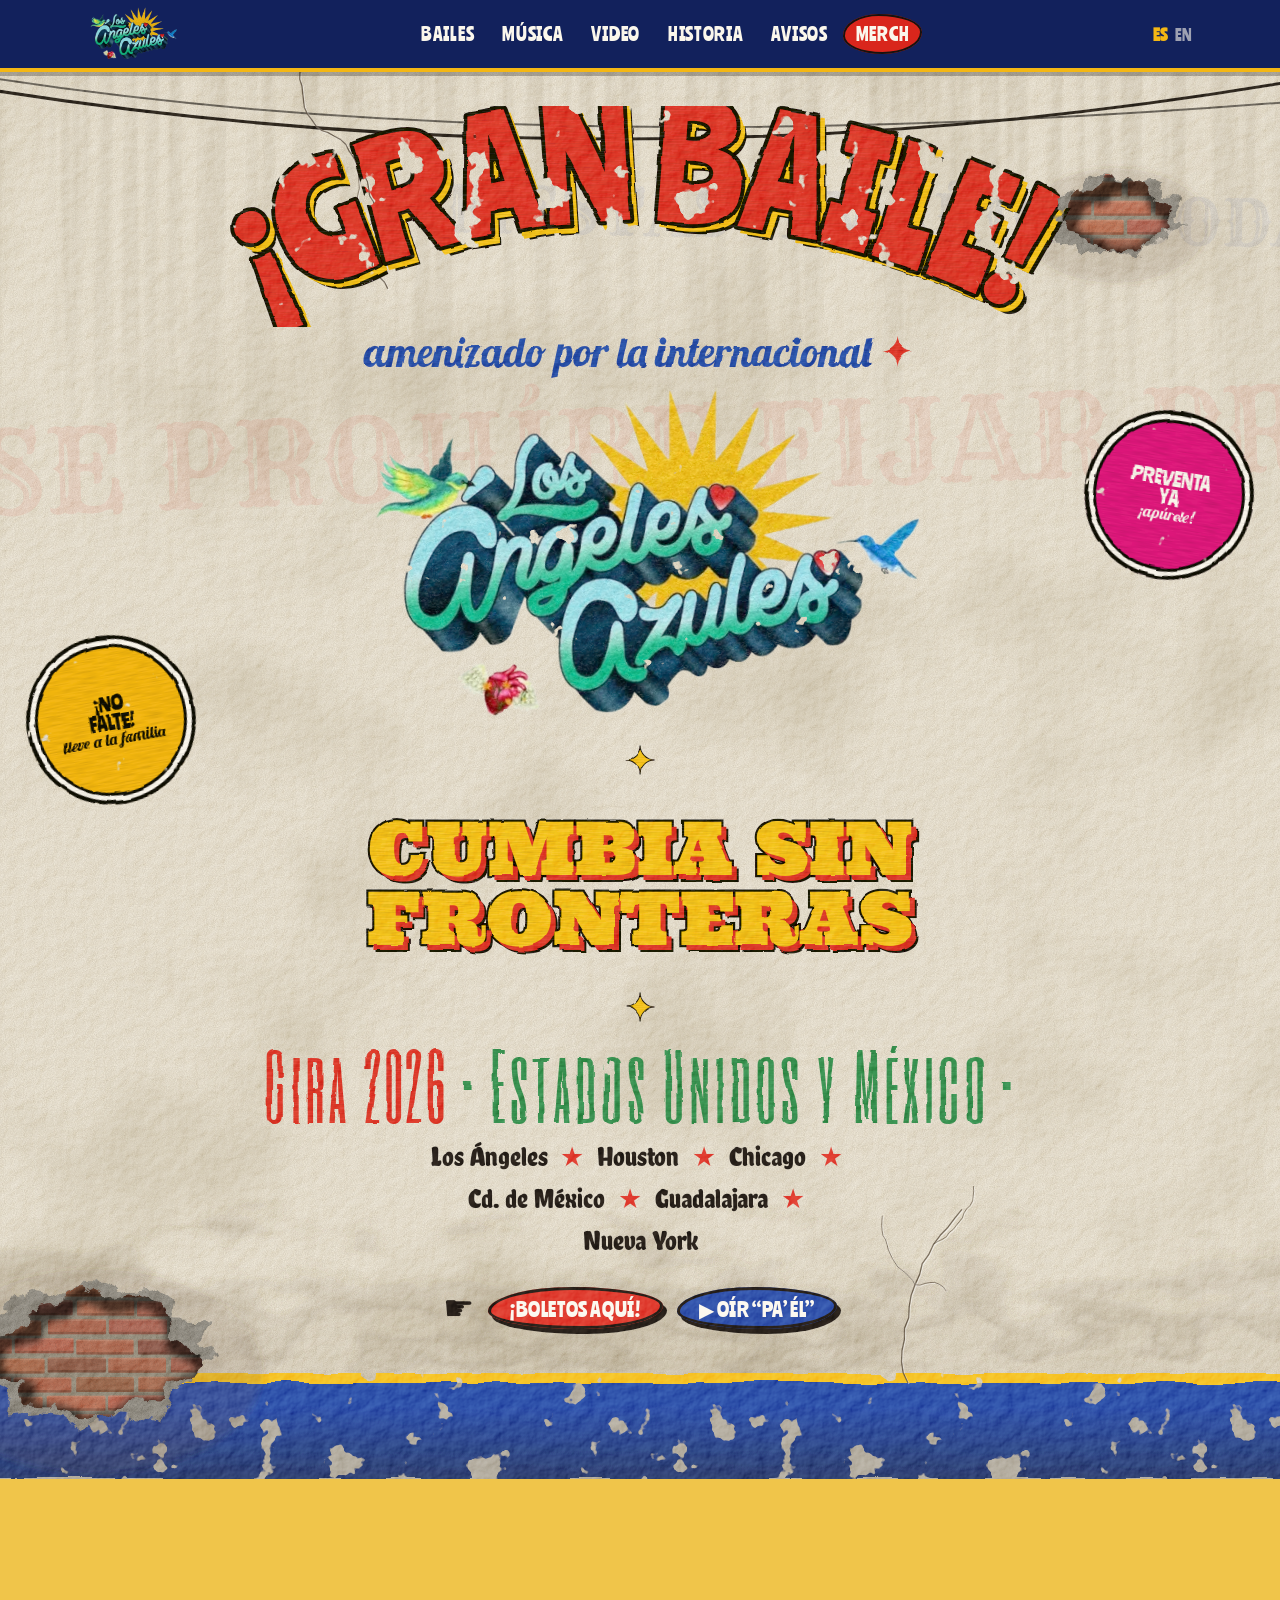
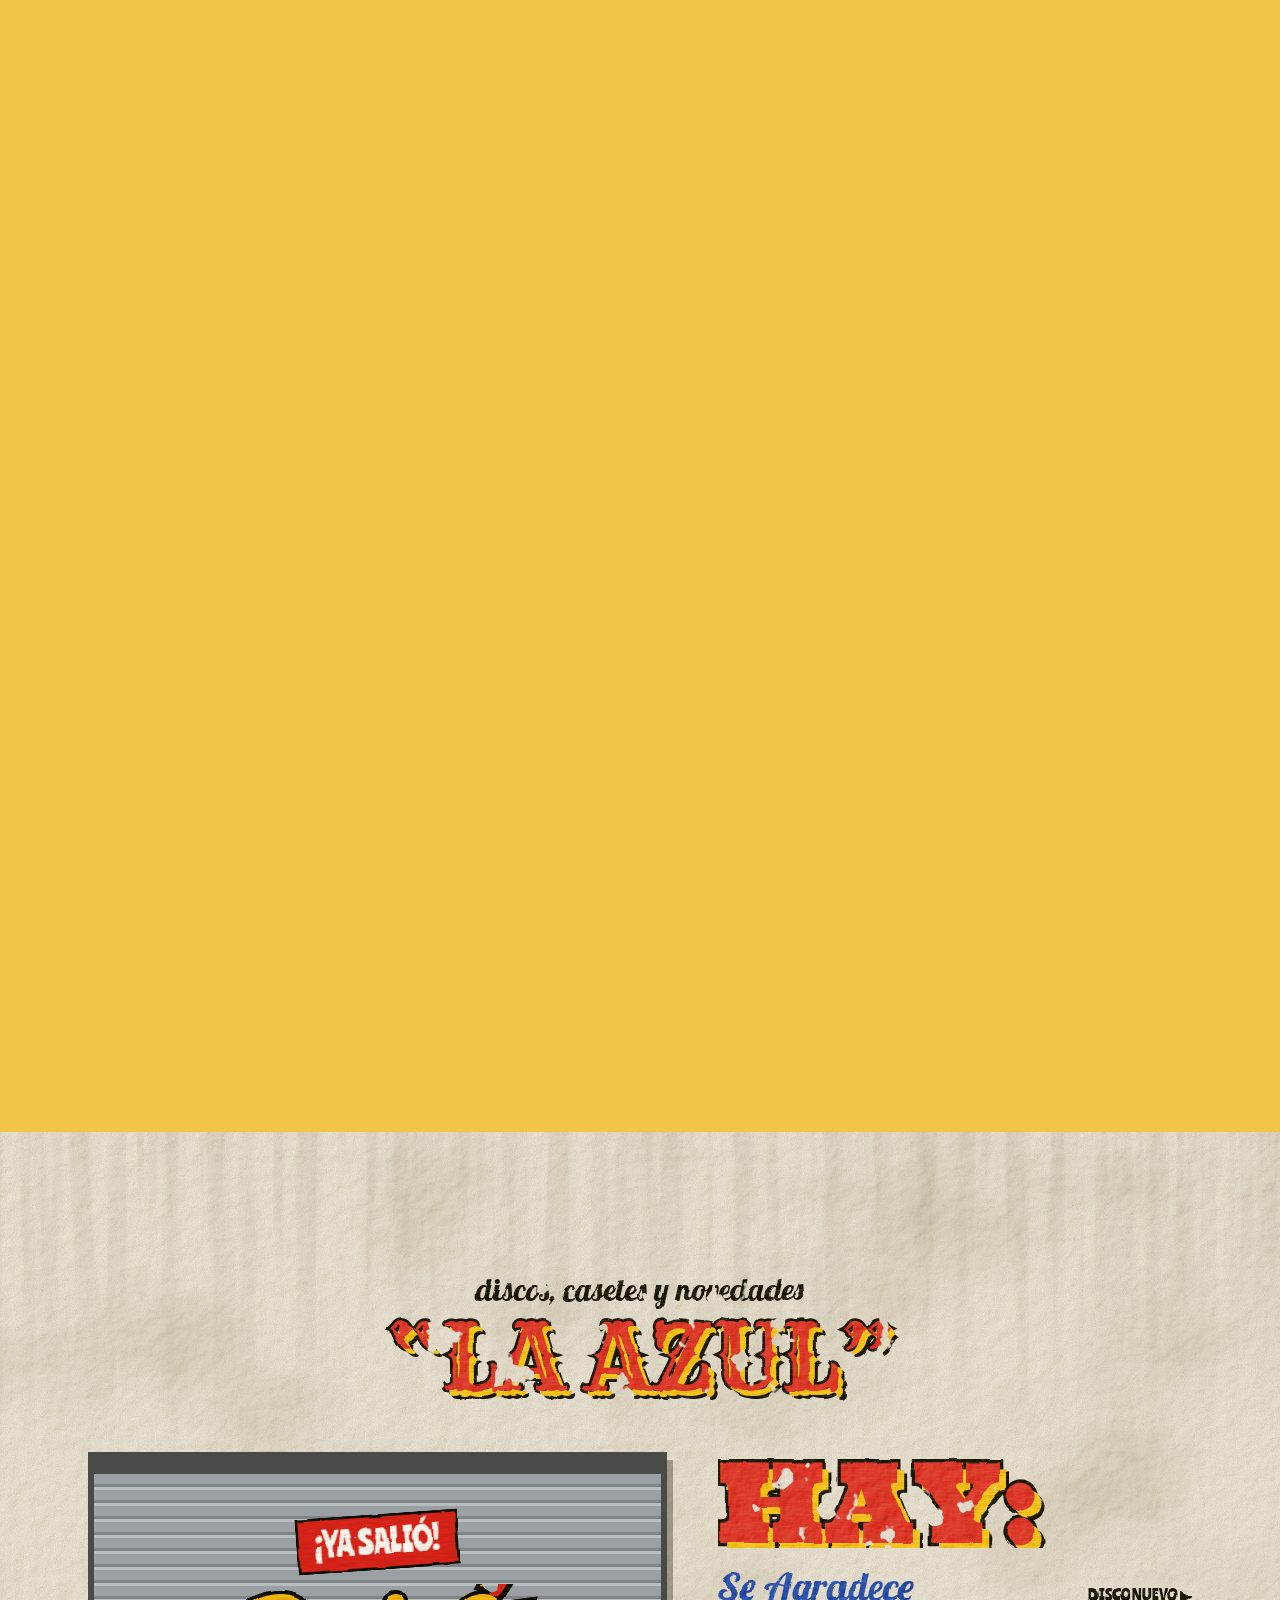
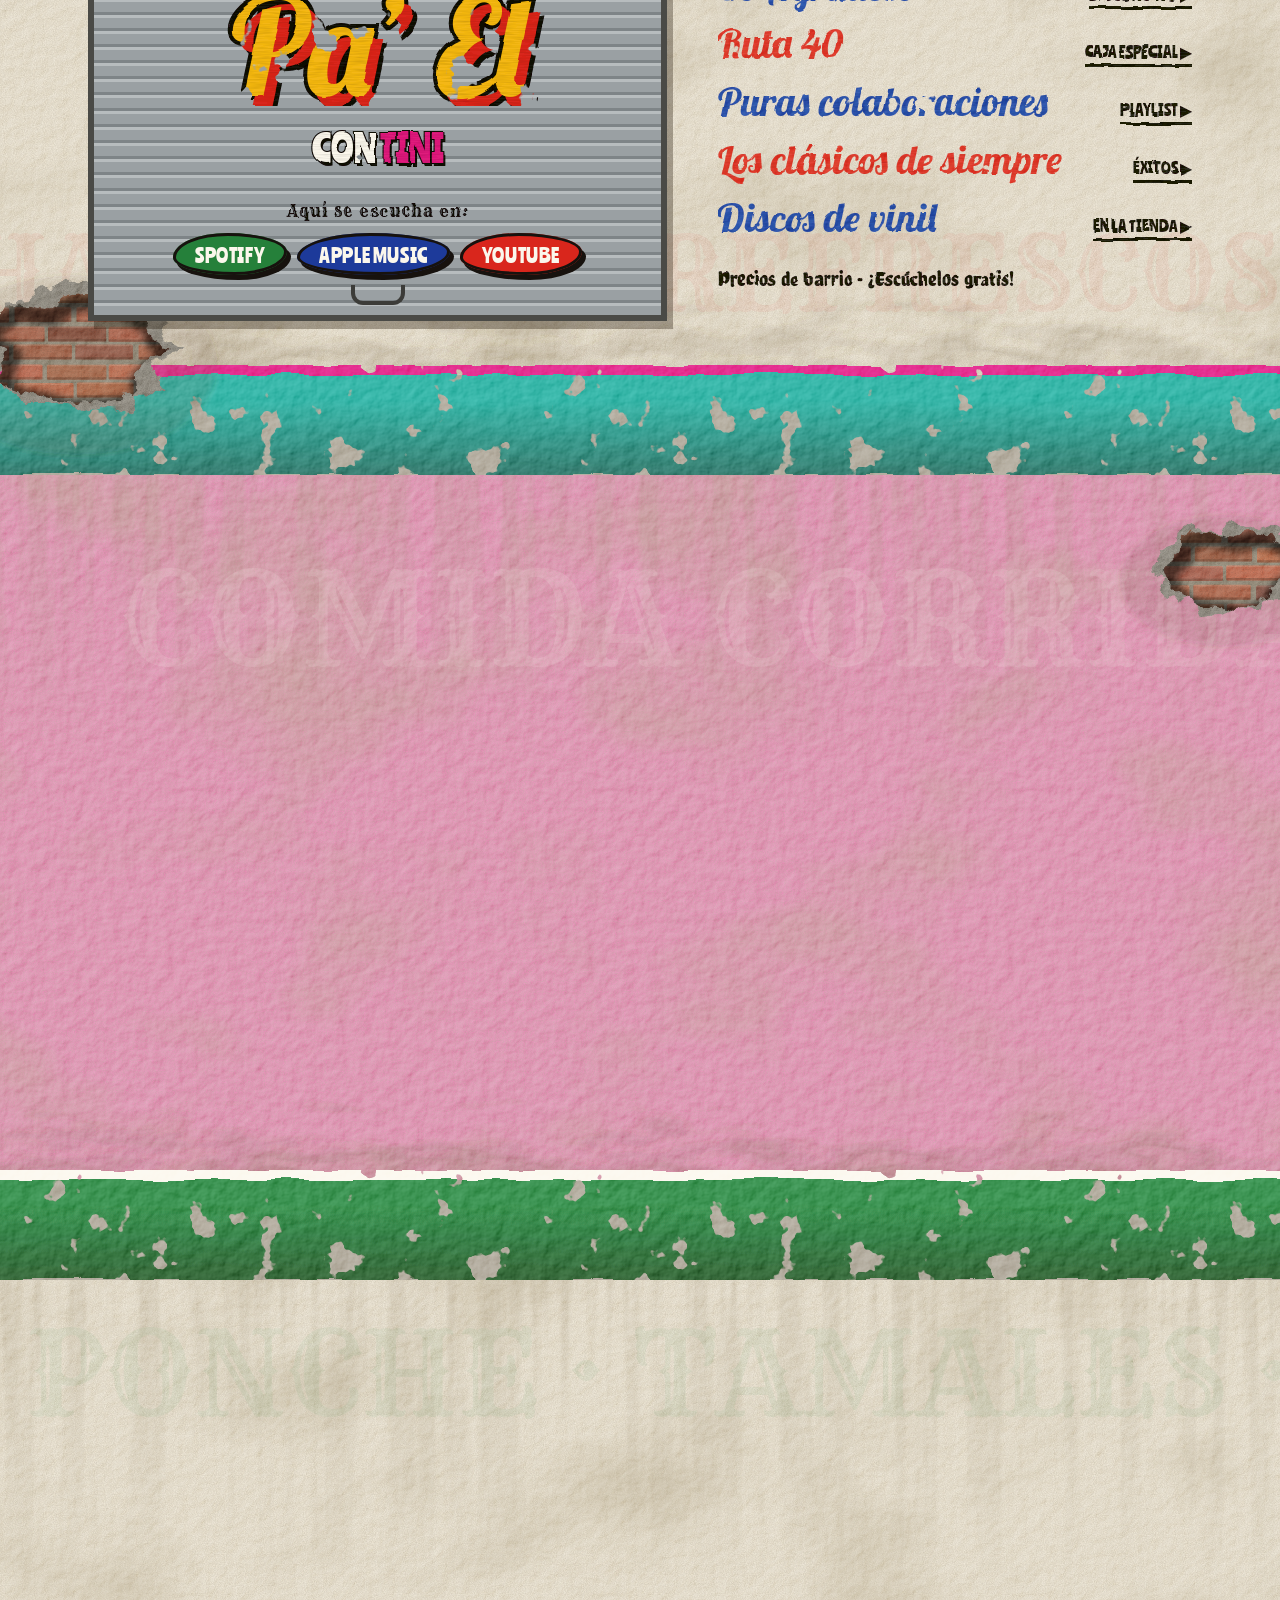
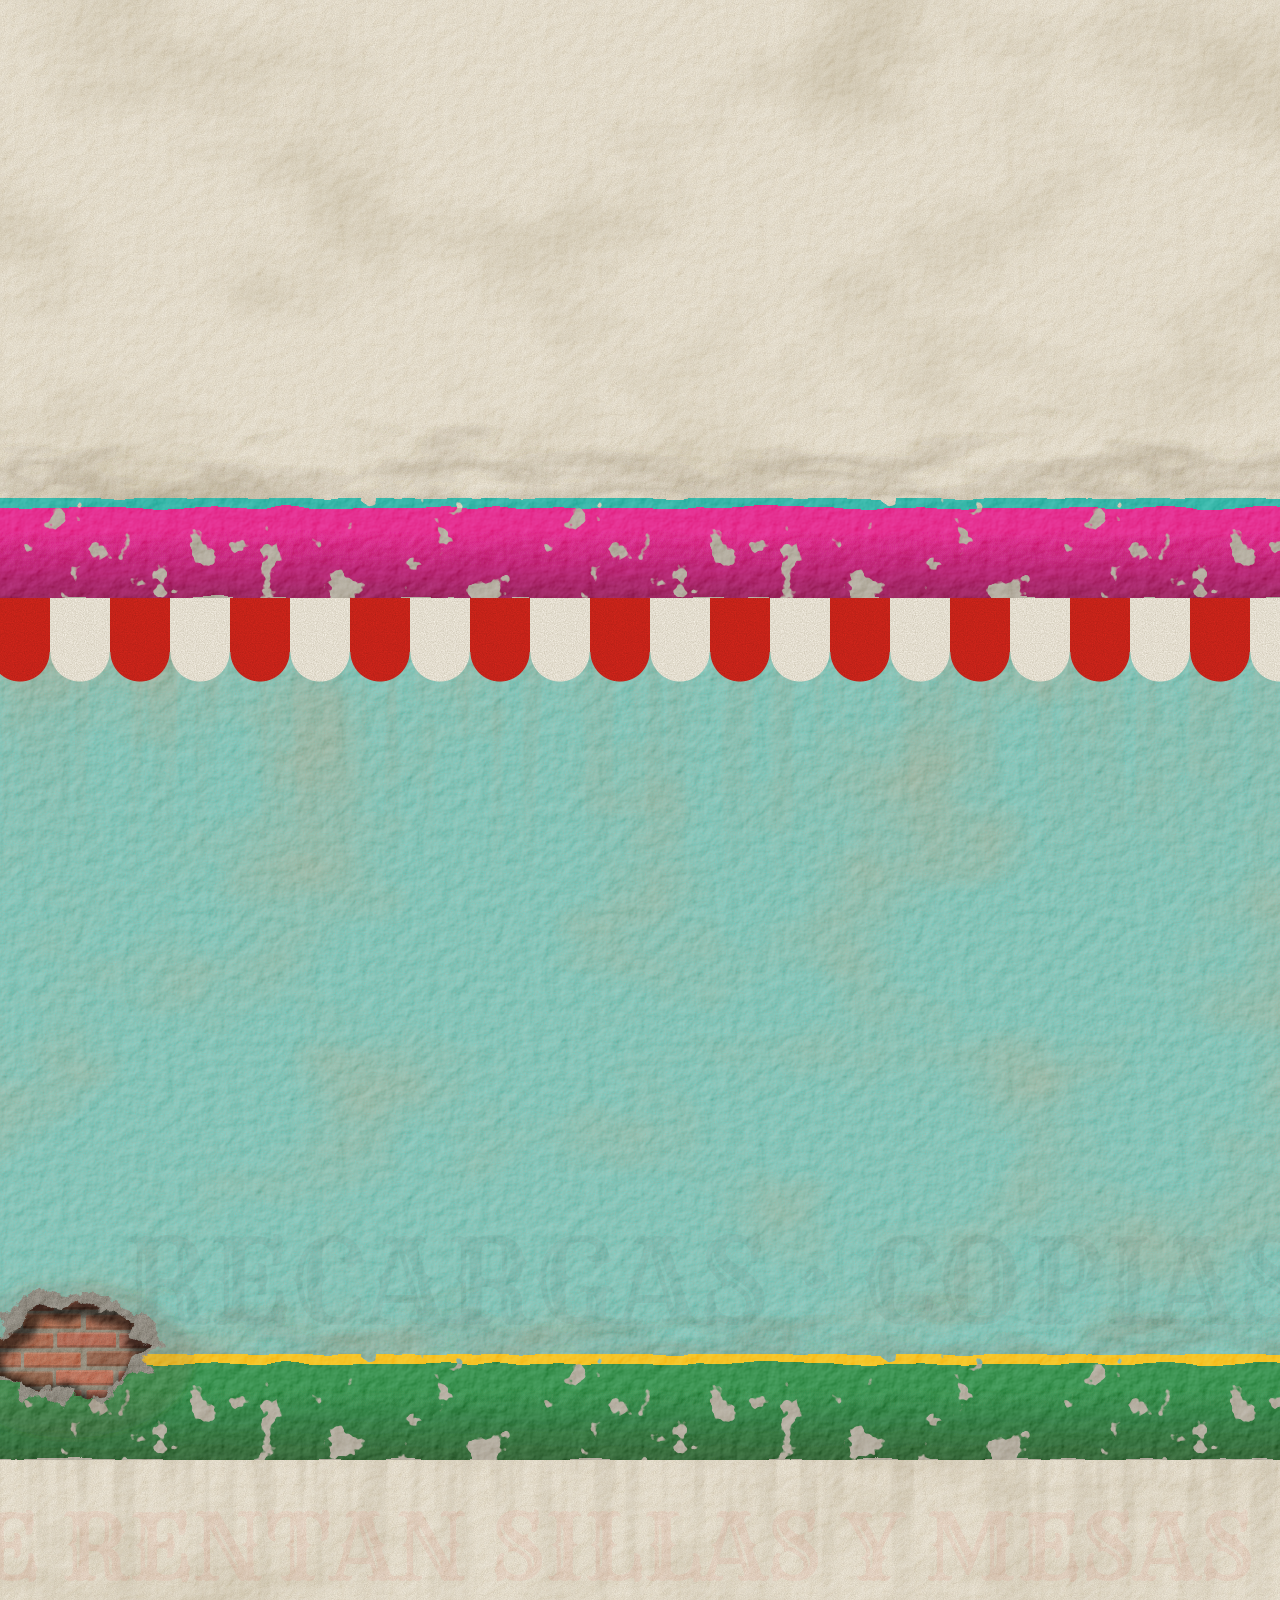
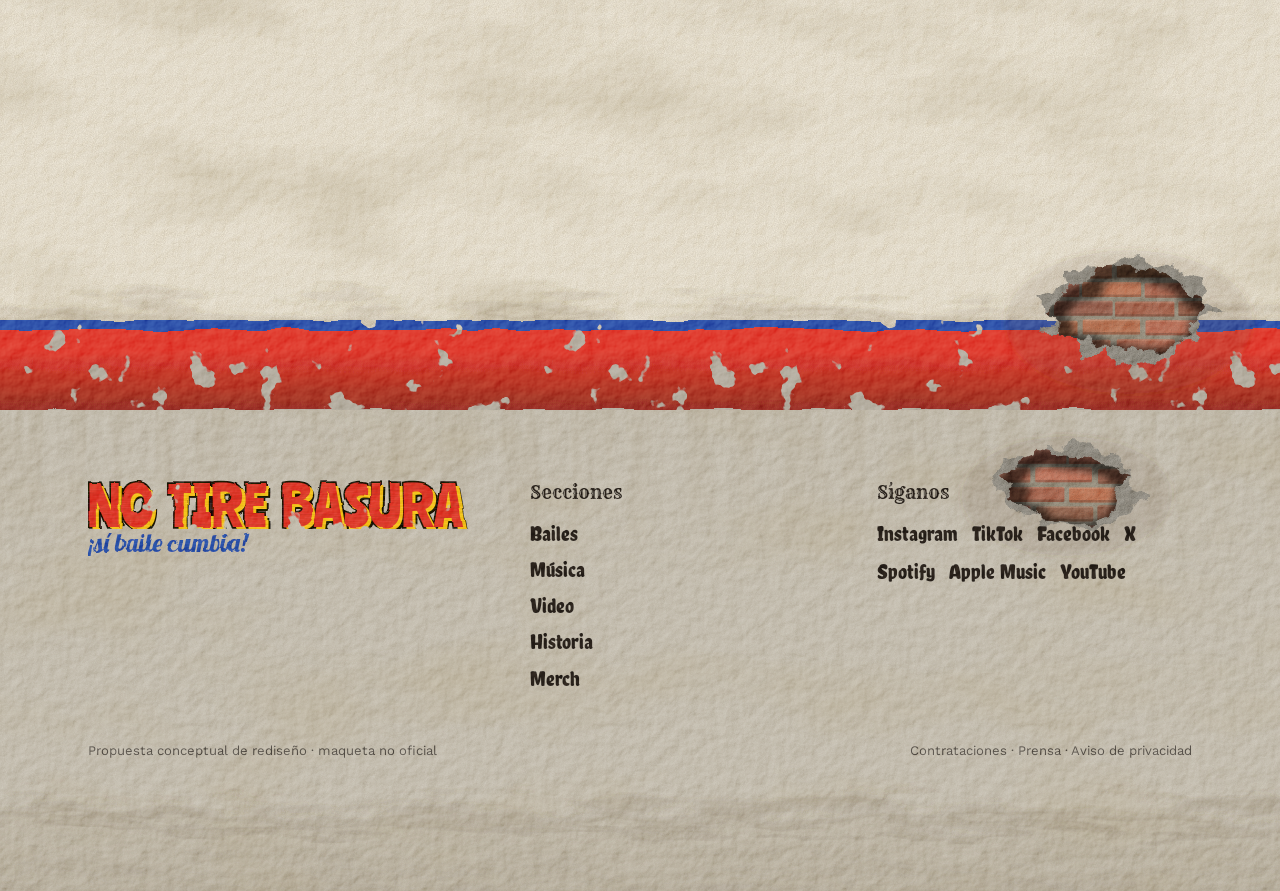
==== commit 2bdac968: "Animaciones en las tres direcciones Rótulos que se pintan a brochazo, sellos con rebote, entradas al" ====
--- a/propuesta/index.html
+++ b/propuesta/index.html
@@ -323,6 +323,22 @@
   .producto h3{font-size:1.25rem}
 }
 </style>
+<link rel="stylesheet" href="assets/vida.css">
+<style>
+/* ---- vida A ---- */
+.vida .globo.izq.visto{animation:v-sello .75s cubic-bezier(.2,.8,.2,1) var(--d) backwards,v-mece-a 3s ease-in-out 3.4s infinite alternate}
+.vida .globo.der.visto{animation:v-sello .75s cubic-bezier(.2,.8,.2,1) var(--d) backwards,v-mece-a 3.4s ease-in-out 3.8s infinite alternate}
+@keyframes v-mece-a{from{rotate:-3deg}to{rotate:3deg}}
+.vida .destello{display:inline-block;animation:v-brilla 2.2s ease-in-out infinite}
+.vida .gira .destello:last-child{animation-delay:1.1s}
+.vida .amenizado em{display:inline-block;animation:v-brilla 2s ease-in-out infinite}
+.vida .cta-hero .manita{animation:v-senala 1.1s ease-in-out infinite}
+.vida .logo-pintado.visto{animation:v-sello .8s cubic-bezier(.2,.8,.2,1) var(--d) backwards}
+.vida .agotado{animation:v-late 3s ease-in-out infinite}
+.vida .cable{animation:v-cable 6s ease-in-out infinite alternate;transform-origin:50% 0}
+@keyframes v-cable{from{translate:0 0}to{translate:0 4px}}
+.baile{transition:translate .2s}.baile:hover{translate:8px 0}
+</style>
 </head>
 <body>
 
@@ -585,6 +601,7 @@
   <a href="#video"><svg viewBox="0 0 24 24" fill="none" stroke="currentColor" stroke-width="2.4"><rect x="3" y="5" width="18" height="13" rx="3"/><path d="M10 9l5 2.5-5 2.5z" fill="currentColor"/></svg>Video</a>
 </nav>
 
+<script src="assets/vida.js"></script>
 <script>
 // Fechas (ilustrativas)
 const fechas=[
@@ -706,6 +723,17 @@
 const tabs=[...document.querySelectorAll('.tabbar a')];
 const so=new IntersectionObserver(es=>es.forEach(en=>{if(en.isIntersecting)tabs.forEach(t=>t.classList.toggle('activo',t.getAttribute('href')==='#'+en.target.id))}),{rootMargin:'-45% 0px -50% 0px'});
 ['inicio','tour','musica','video','merch'].forEach(id=>so.observe(document.getElementById(id)));
+Vida([
+ {s:'.anuncio .arco',t:'sello',base:.2},
+ {s:'.amenizado',t:'pinta',base:1.2},
+ {s:'.logo-pintado',t:'sello',base:1.6},
+ {s:'.anuncio .gira',t:'pinta',base:2.1},
+ {s:'.fechas-linea',t:'sube',base:2.6},
+ {s:'.ciudades span',t:'sube',base:2.8,paso:.08},
+ {s:'.cta-hero .boton',t:'sello',base:3.2,paso:.15},
+ {s:'.globo',t:'sello',base:2.4,paso:.3},
+ {s:'.baile',t:'sube',paso:.08}
+]);
 </script>
 </body>
 </html>
--- a/propuesta/assets/vida.css
+++ b/propuesta/assets/vida.css
@@ -0,0 +1,49 @@
+/* Vida: animaciones compartidas por las tres bardas.
+   Sólo se activan si el JS agrega .vida al <html>; sin JS o con "reducir movimiento" todo se ve quieto y completo.
+   Se usan translate/scale/rotate sueltos para no pelearse con los transform que ya traen los rótulos. */
+
+/* --- entradas al hacer scroll --- */
+.vida [data-v]{opacity:0}
+.vida [data-v].visto{opacity:1;animation:var(--anim) var(--dur,.9s) cubic-bezier(.2,.8,.2,1) var(--d,0s) backwards}
+.vida [data-v="sube"]{--anim:v-sube}
+.vida [data-v="sello"]{--anim:v-sello;--dur:.75s}
+.vida [data-v="gira"]{--anim:v-gira;--dur:1s}
+.vida [data-v="lado"]{--anim:v-lado}
+.vida [data-v="lado-der"]{--anim:v-lado-der}
+/* "pinta": el rótulo aparece como si lo estuvieran pasando a brochazo de izquierda a derecha */
+.vida [data-v="pinta"]{opacity:1;
+  -webkit-mask:linear-gradient(100deg,#000 44%,transparent 56%) 100% 0/270% 100% no-repeat;
+          mask:linear-gradient(100deg,#000 44%,transparent 56%) 100% 0/270% 100% no-repeat}
+.vida [data-v="pinta"].visto{-webkit-mask-position:0 0;mask-position:0 0;animation:v-pinta var(--dur,1.25s) cubic-bezier(.55,.1,.35,1) var(--d,0s) backwards}
+
+@keyframes v-sube{from{opacity:0;translate:0 38px}to{opacity:1;translate:0 0}}
+@keyframes v-lado{from{opacity:0;translate:-60px 0}to{opacity:1;translate:0 0}}
+@keyframes v-lado-der{from{opacity:0;translate:60px 0}to{opacity:1;translate:0 0}}
+@keyframes v-sello{0%{opacity:0;scale:1.8;rotate:-12deg}55%{opacity:1;scale:.9;rotate:2deg}78%{scale:1.05;rotate:-1deg}100%{opacity:1;scale:1;rotate:0deg}}
+@keyframes v-gira{from{opacity:0;rotate:-180deg;scale:.3}to{opacity:1;rotate:0deg;scale:1}}
+@keyframes v-pinta{from{-webkit-mask-position:100% 0;mask-position:100% 0}to{-webkit-mask-position:0 0;mask-position:0 0}}
+
+/* --- loops de ambiente reutilizables --- */
+@keyframes v-mece{from{rotate:-2.2deg}to{rotate:2.2deg}}
+@keyframes v-flota{0%,100%{translate:0 0}50%{translate:0 -8px}}
+@keyframes v-late{0%,70%,100%{scale:1}78%{scale:1.12}86%{scale:.97}93%{scale:1.04}}
+@keyframes v-senala{0%,100%{translate:0 0}50%{translate:6px 0}}
+@keyframes v-brilla{0%,100%{opacity:.35;scale:.55;rotate:0deg}50%{opacity:1;scale:1.1;rotate:45deg}}
+@keyframes v-corre{to{translate:-50% 0}}
+@keyframes v-zarandea{0%,100%{rotate:0deg}20%{rotate:-4deg}40%{rotate:3deg}60%{rotate:-2deg}80%{rotate:1deg}}
+@keyframes v-parpadea{0%,100%{opacity:1}92%{opacity:1}93%{opacity:.35}94%{opacity:1}96%{opacity:.6}97%{opacity:1}}
+
+.vida .manita-anim{display:inline-block;animation:v-senala 1.1s ease-in-out infinite}
+.vida .boton:hover{animation:v-zarandea .5s ease-in-out}
+
+/* cinta que corre (letrero con las fechas) */
+.cinta{overflow:hidden;position:relative}
+.cinta-pista{display:flex;width:max-content}
+.cinta-pista>span{white-space:nowrap;padding-right:2em}
+.vida .cinta-pista{animation:v-corre var(--vel,38s) linear infinite}
+.cinta:hover .cinta-pista{animation-play-state:paused}
+
+@media (prefers-reduced-motion:reduce){
+  .vida [data-v]{opacity:1!important;animation:none!important;-webkit-mask:none!important;mask:none!important}
+  .vida *{animation:none!important}
+}
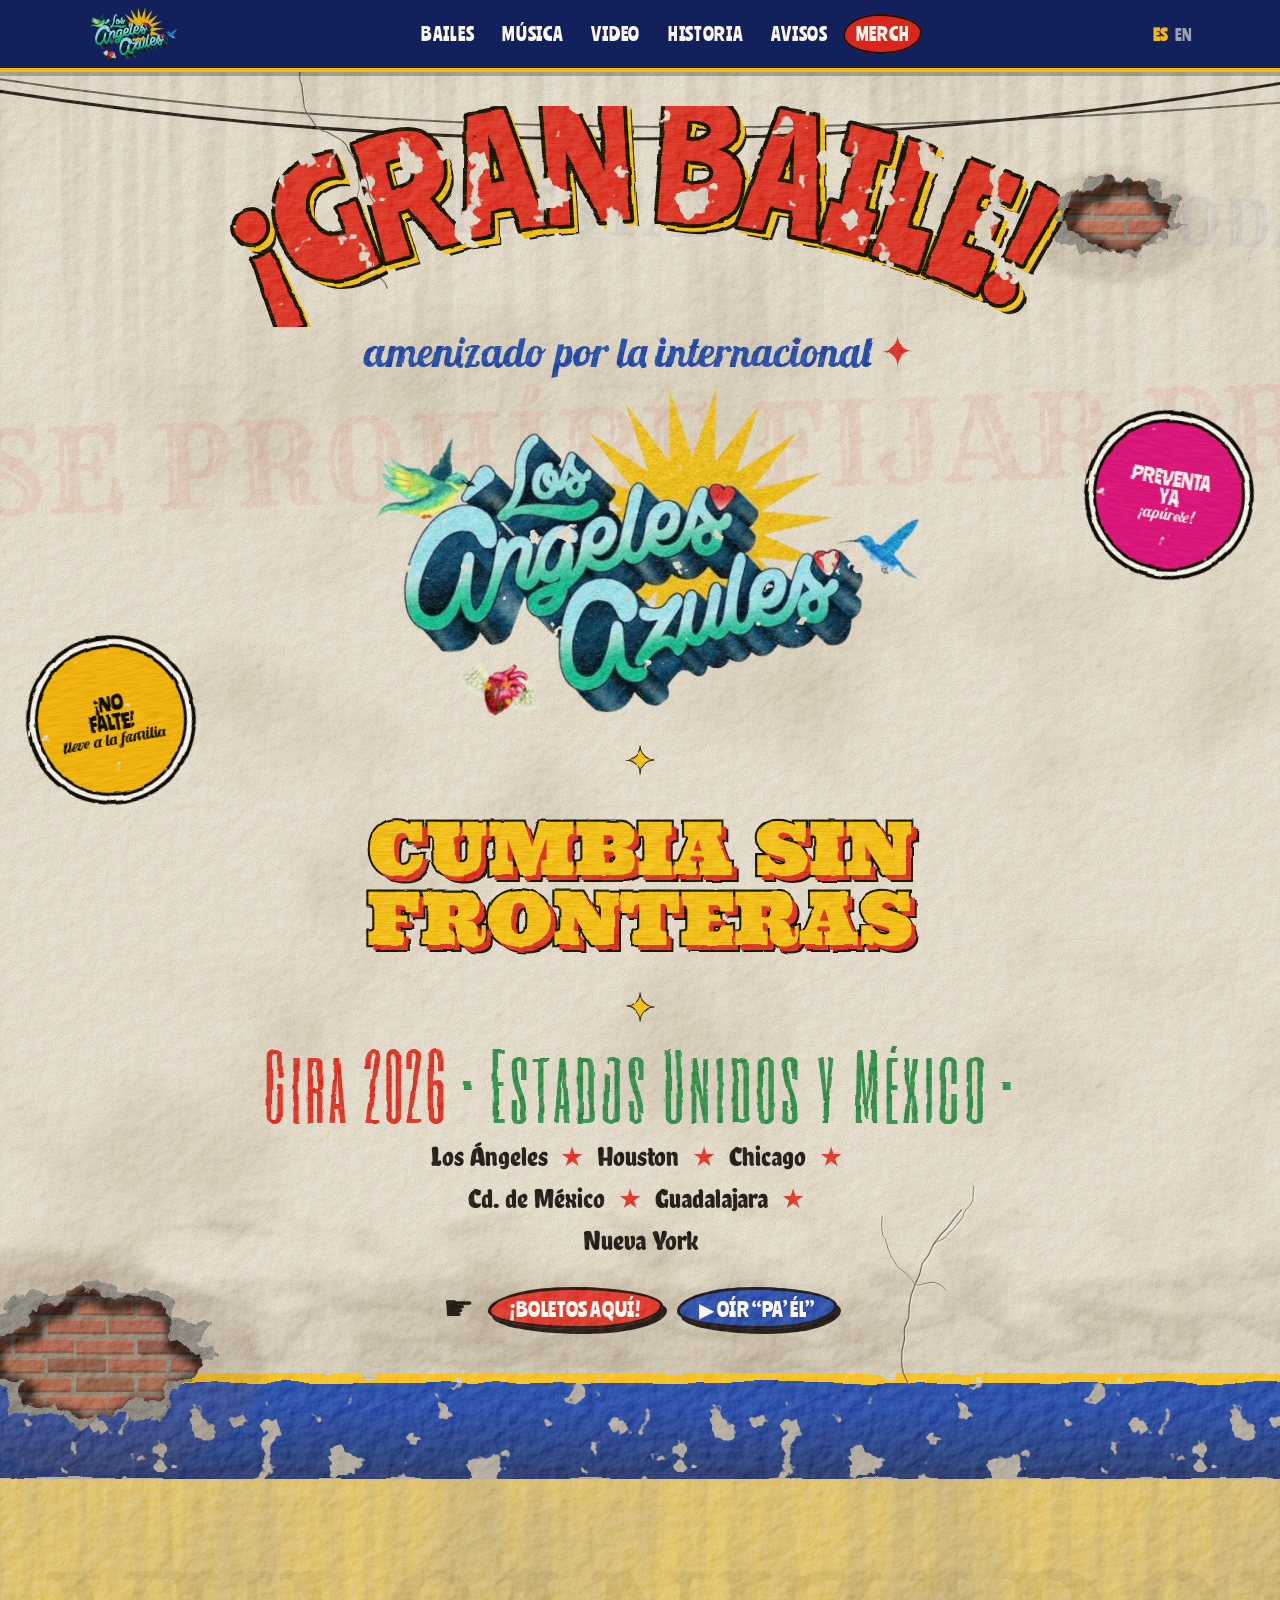
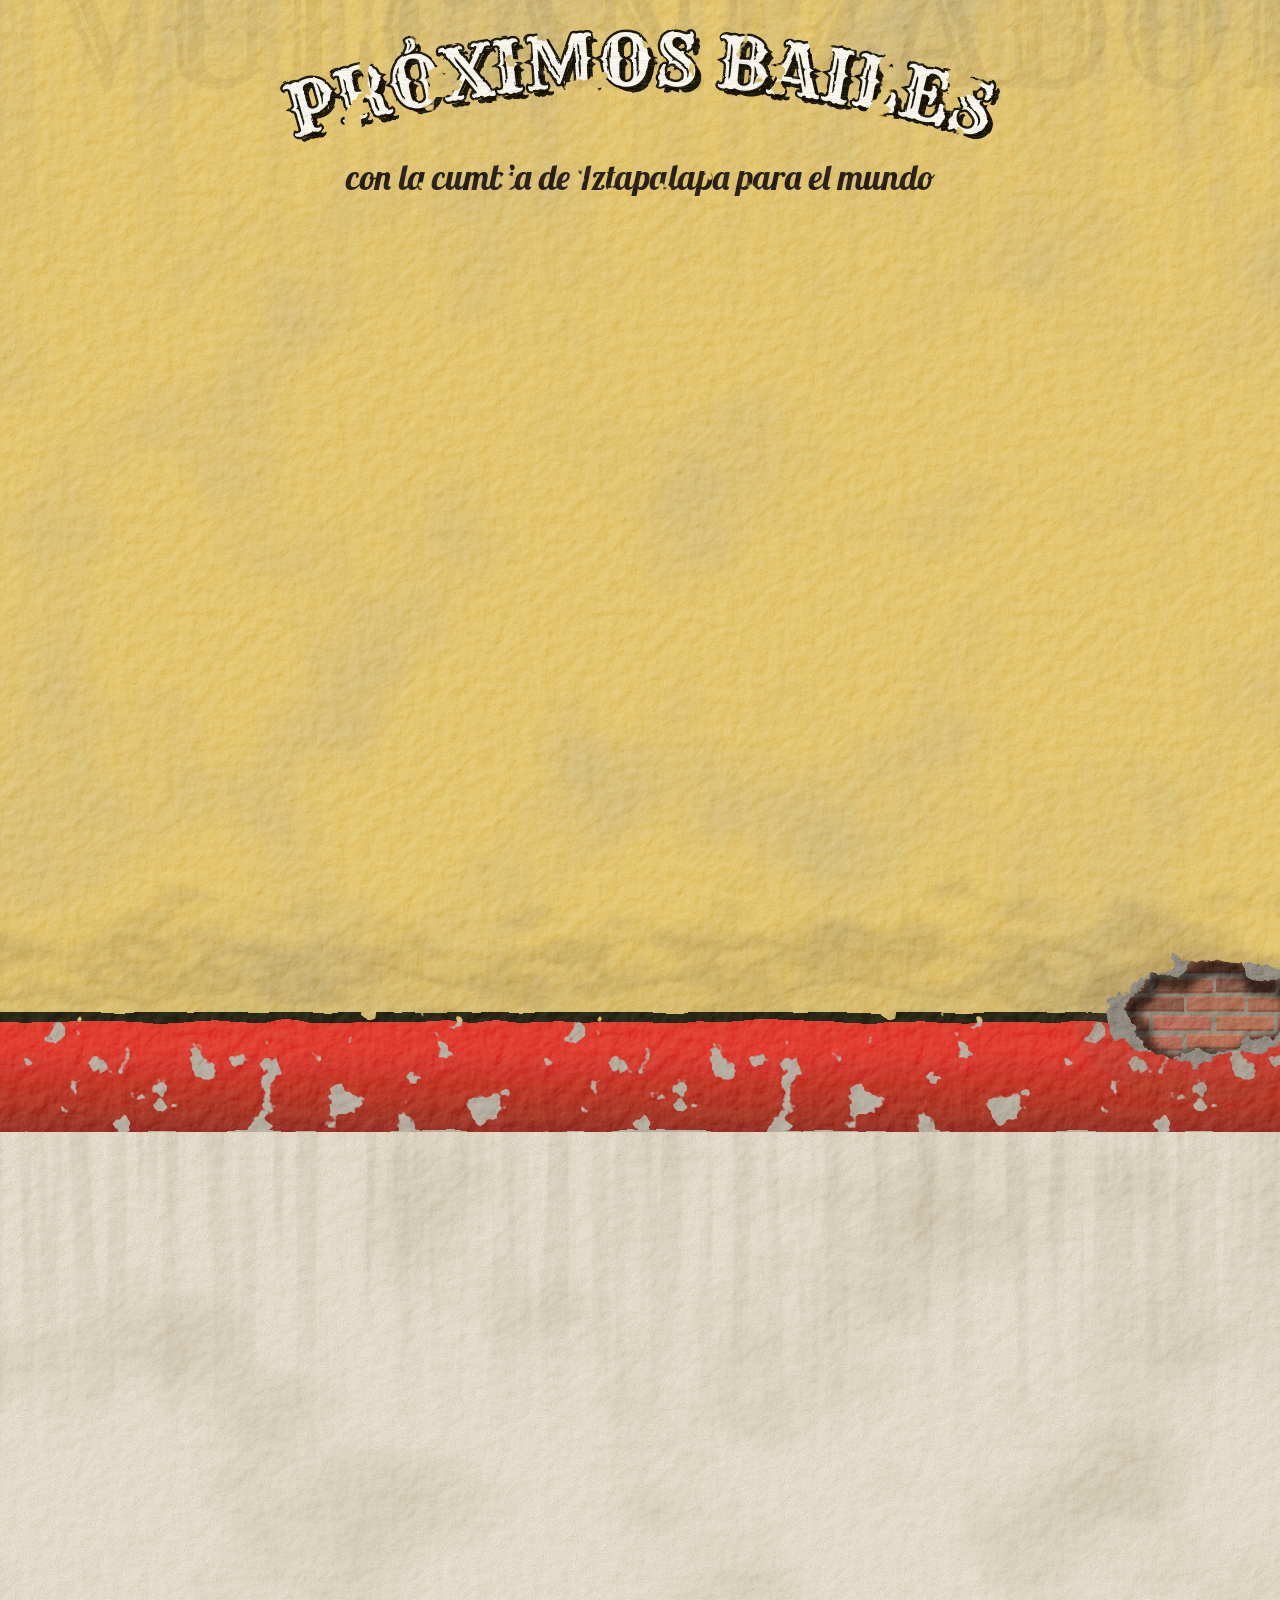
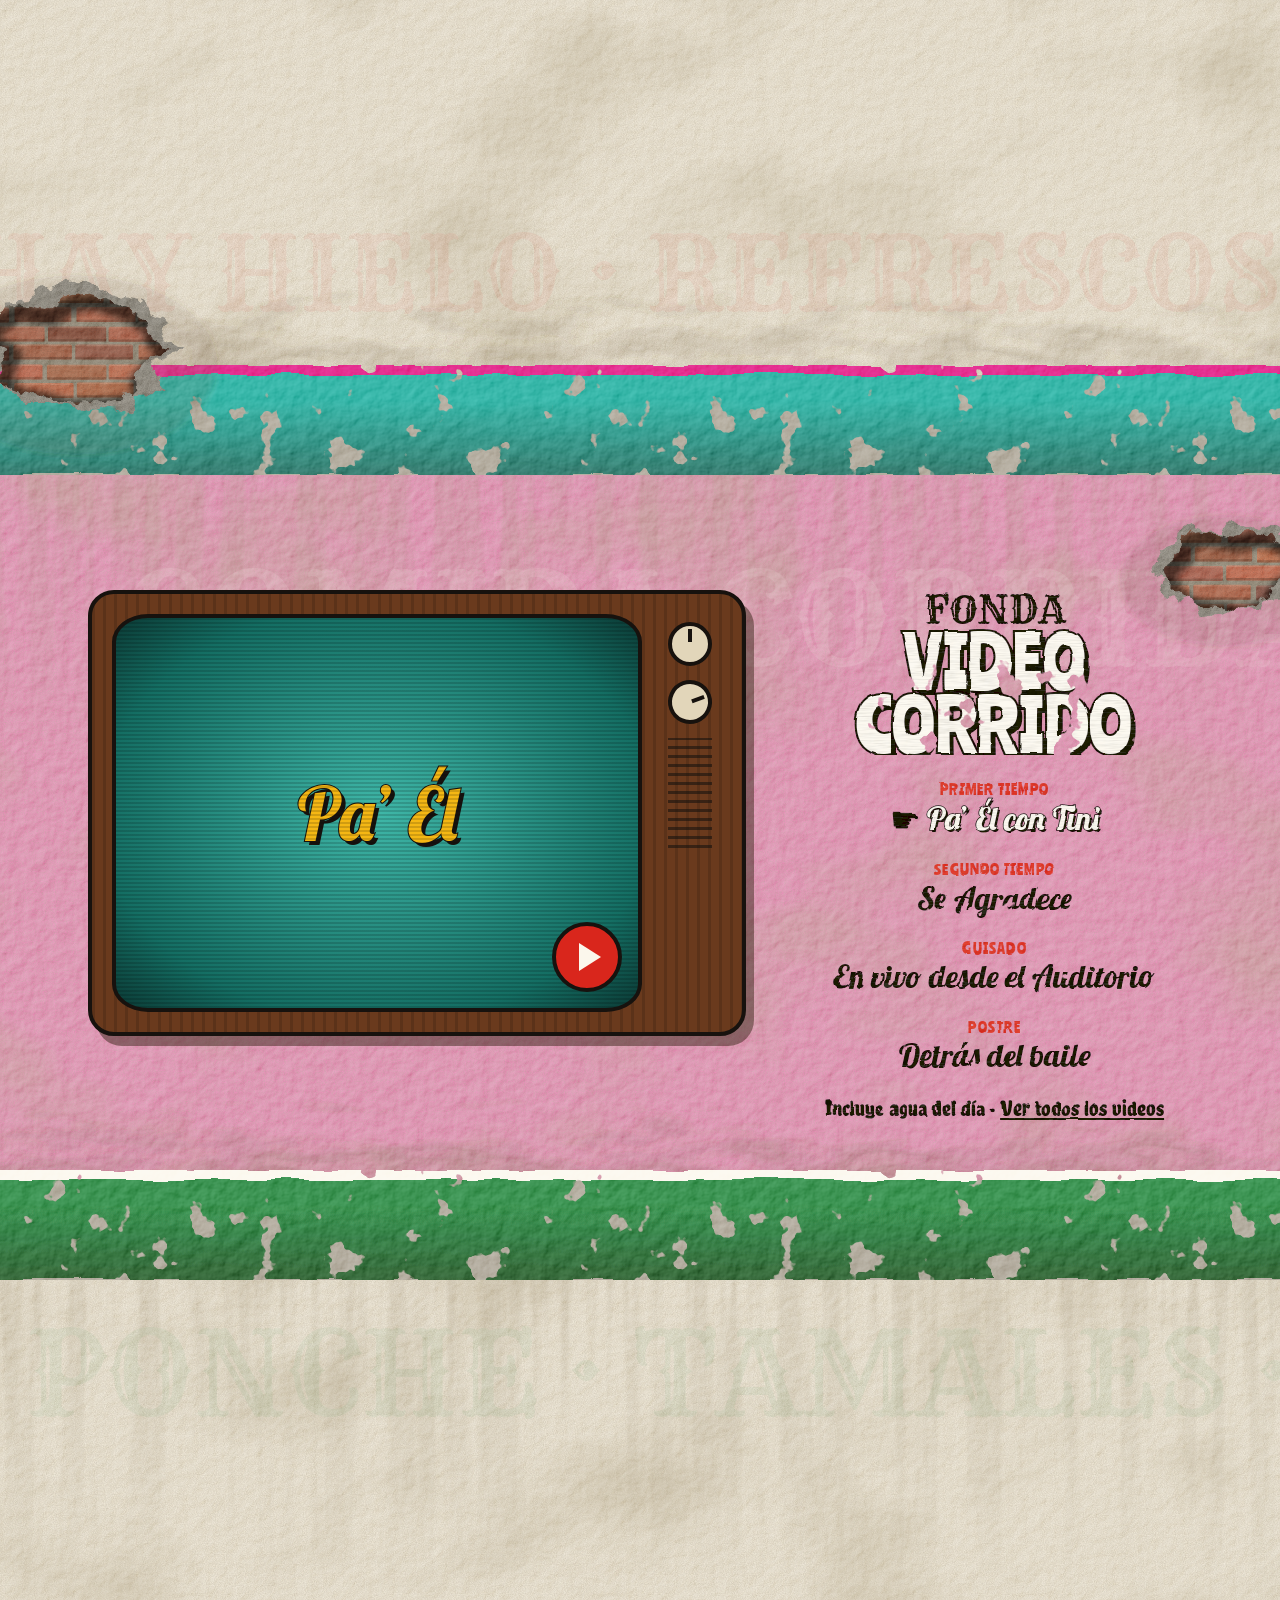
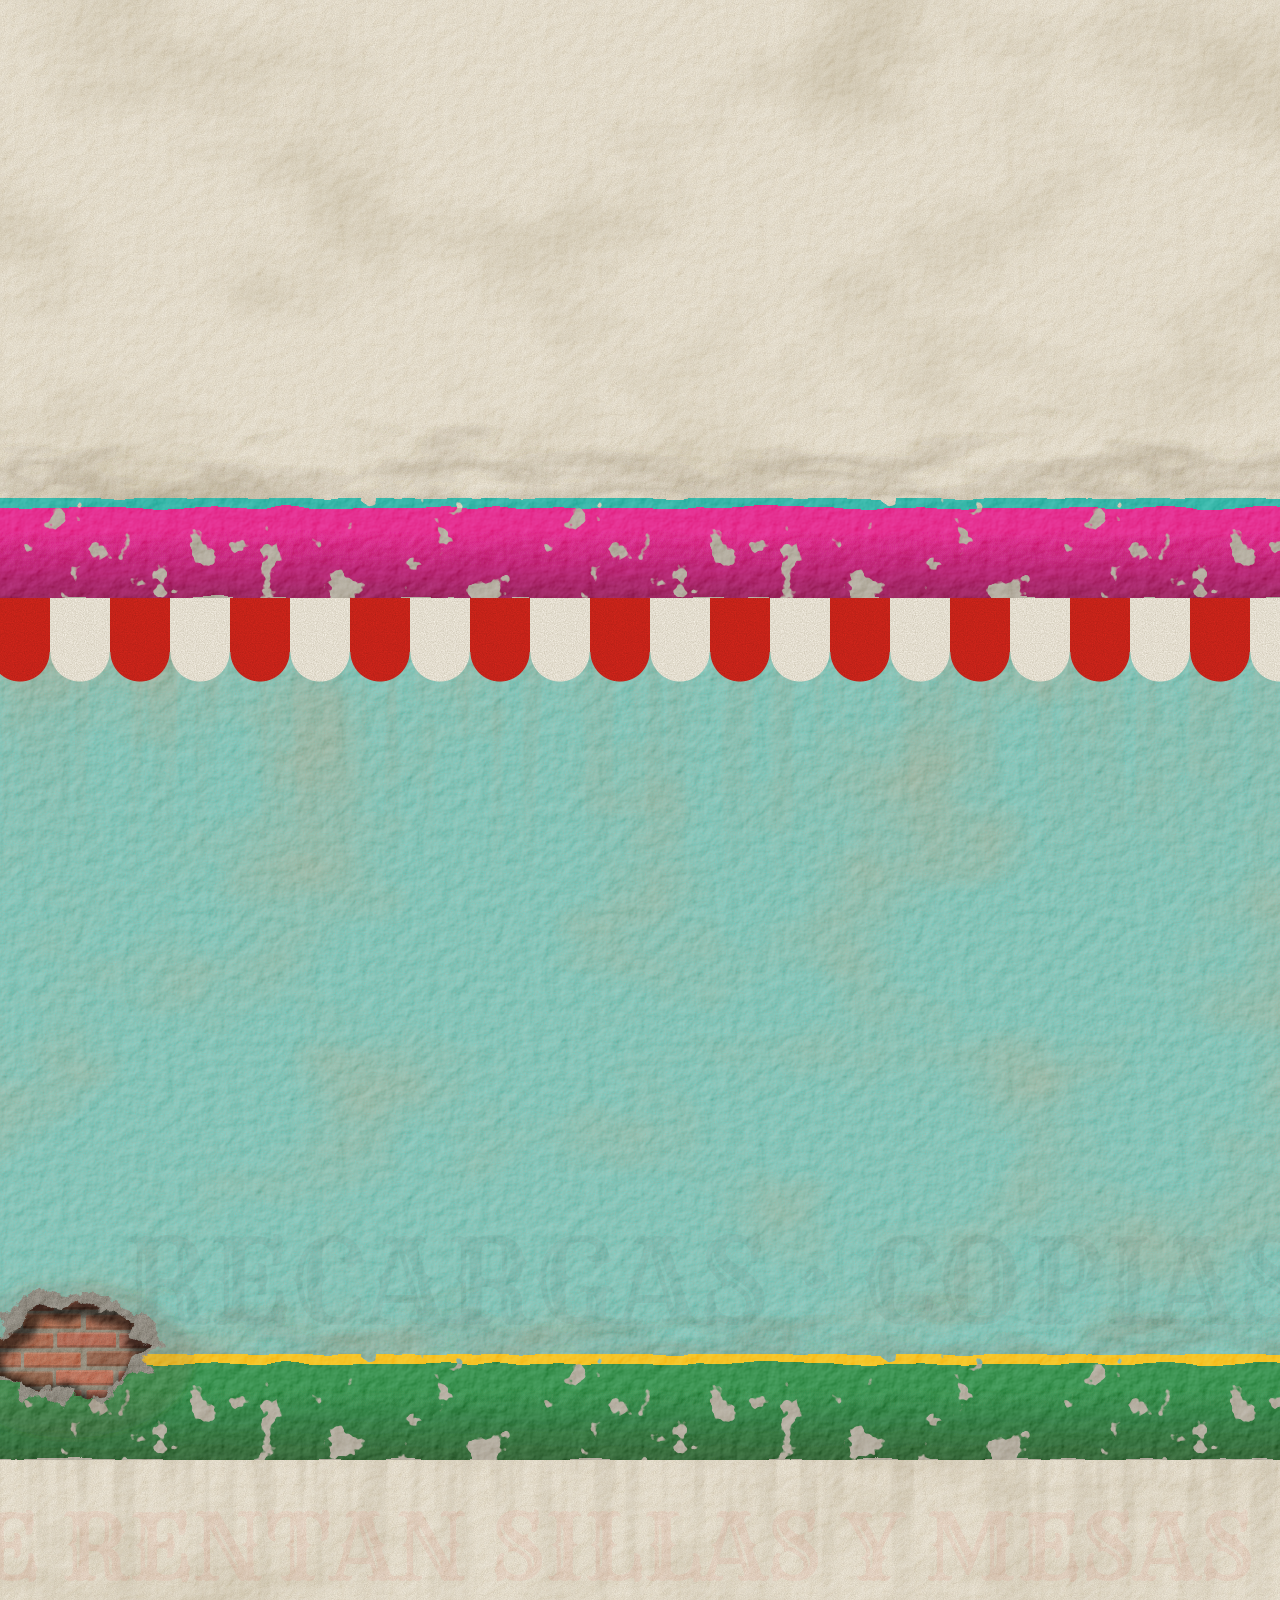
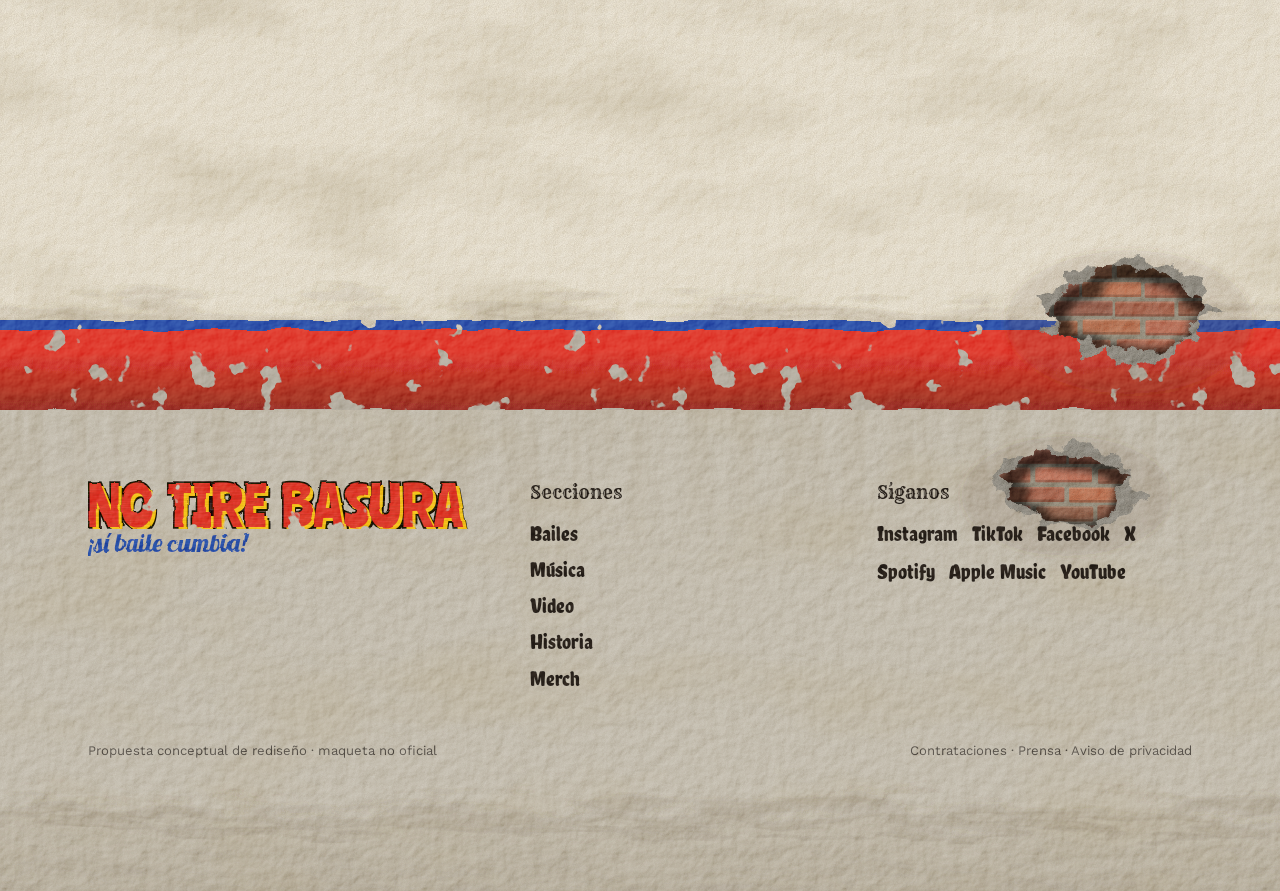
==== commit 7d76fd43: "Carga más rápida en celular - Bardas pre-generadas como imágenes WebP (ya no se generan en el teléfo" ====
--- a/propuesta/index.html
+++ b/propuesta/index.html
@@ -326,8 +326,8 @@
 <link rel="stylesheet" href="assets/vida.css">
 <style>
 /* ---- vida A ---- */
-.vida .globo.izq.visto{animation:v-sello .75s cubic-bezier(.2,.8,.2,1) var(--d) backwards,v-mece-a 3s ease-in-out 3.4s infinite alternate}
-.vida .globo.der.visto{animation:v-sello .75s cubic-bezier(.2,.8,.2,1) var(--d) backwards,v-mece-a 3.4s ease-in-out 3.8s infinite alternate}
+.vida .globo.izq.visto{animation:v-sello .75s cubic-bezier(.2,.8,.2,1) var(--d) backwards,v-mece-a 3s ease-in-out 2s infinite alternate}
+.vida .globo.der.visto{animation:v-sello .75s cubic-bezier(.2,.8,.2,1) var(--d) backwards,v-mece-a 3.4s ease-in-out 2.2s infinite alternate}
 @keyframes v-mece-a{from{rotate:-3deg}to{rotate:3deg}}
 .vida .destello{display:inline-block;animation:v-brilla 2.2s ease-in-out infinite}
 .vida .gira .destello:last-child{animation-delay:1.1s}
@@ -724,14 +724,14 @@
 const so=new IntersectionObserver(es=>es.forEach(en=>{if(en.isIntersecting)tabs.forEach(t=>t.classList.toggle('activo',t.getAttribute('href')==='#'+en.target.id))}),{rootMargin:'-45% 0px -50% 0px'});
 ['inicio','tour','musica','video','merch'].forEach(id=>so.observe(document.getElementById(id)));
 Vida([
- {s:'.anuncio .arco',t:'sello',base:.2},
- {s:'.amenizado',t:'pinta',base:1.2},
- {s:'.logo-pintado',t:'sello',base:1.6},
- {s:'.anuncio .gira',t:'pinta',base:2.1},
- {s:'.fechas-linea',t:'sube',base:2.6},
- {s:'.ciudades span',t:'sube',base:2.8,paso:.08},
- {s:'.cta-hero .boton',t:'sello',base:3.2,paso:.15},
- {s:'.globo',t:'sello',base:2.4,paso:.3},
+ {s:'.anuncio .arco',t:'sello',base:.05},
+ {s:'.amenizado',t:'pinta',base:.45},
+ {s:'.logo-pintado',t:'sello',base:.6},
+ {s:'.anuncio .gira',t:'pinta',base:.8},
+ {s:'.fechas-linea',t:'sube',base:1},
+ {s:'.ciudades span',t:'sube',base:1.05,paso:.05},
+ {s:'.cta-hero .boton',t:'sello',base:1.2,paso:.1},
+ {s:'.globo',t:'sello',base:1.1,paso:.2},
  {s:'.baile',t:'sube',paso:.08}
 ]);
 </script>
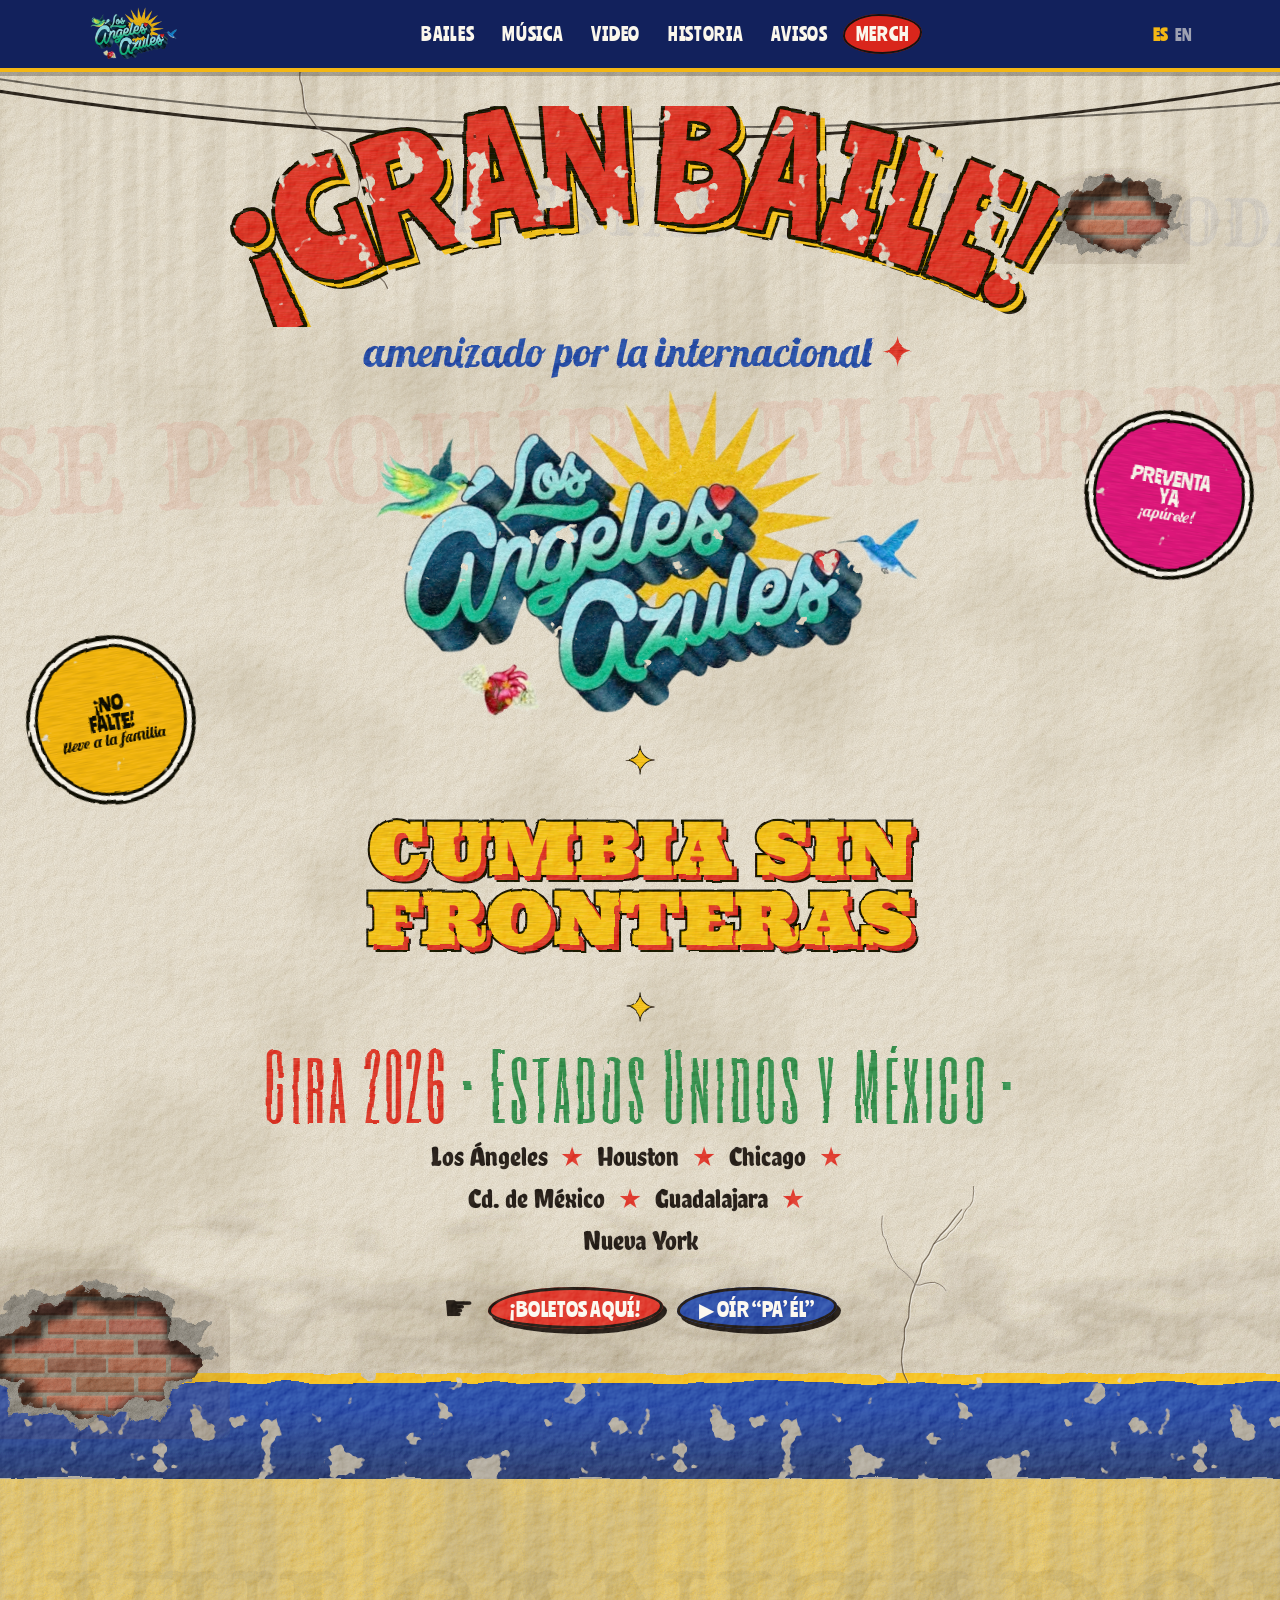
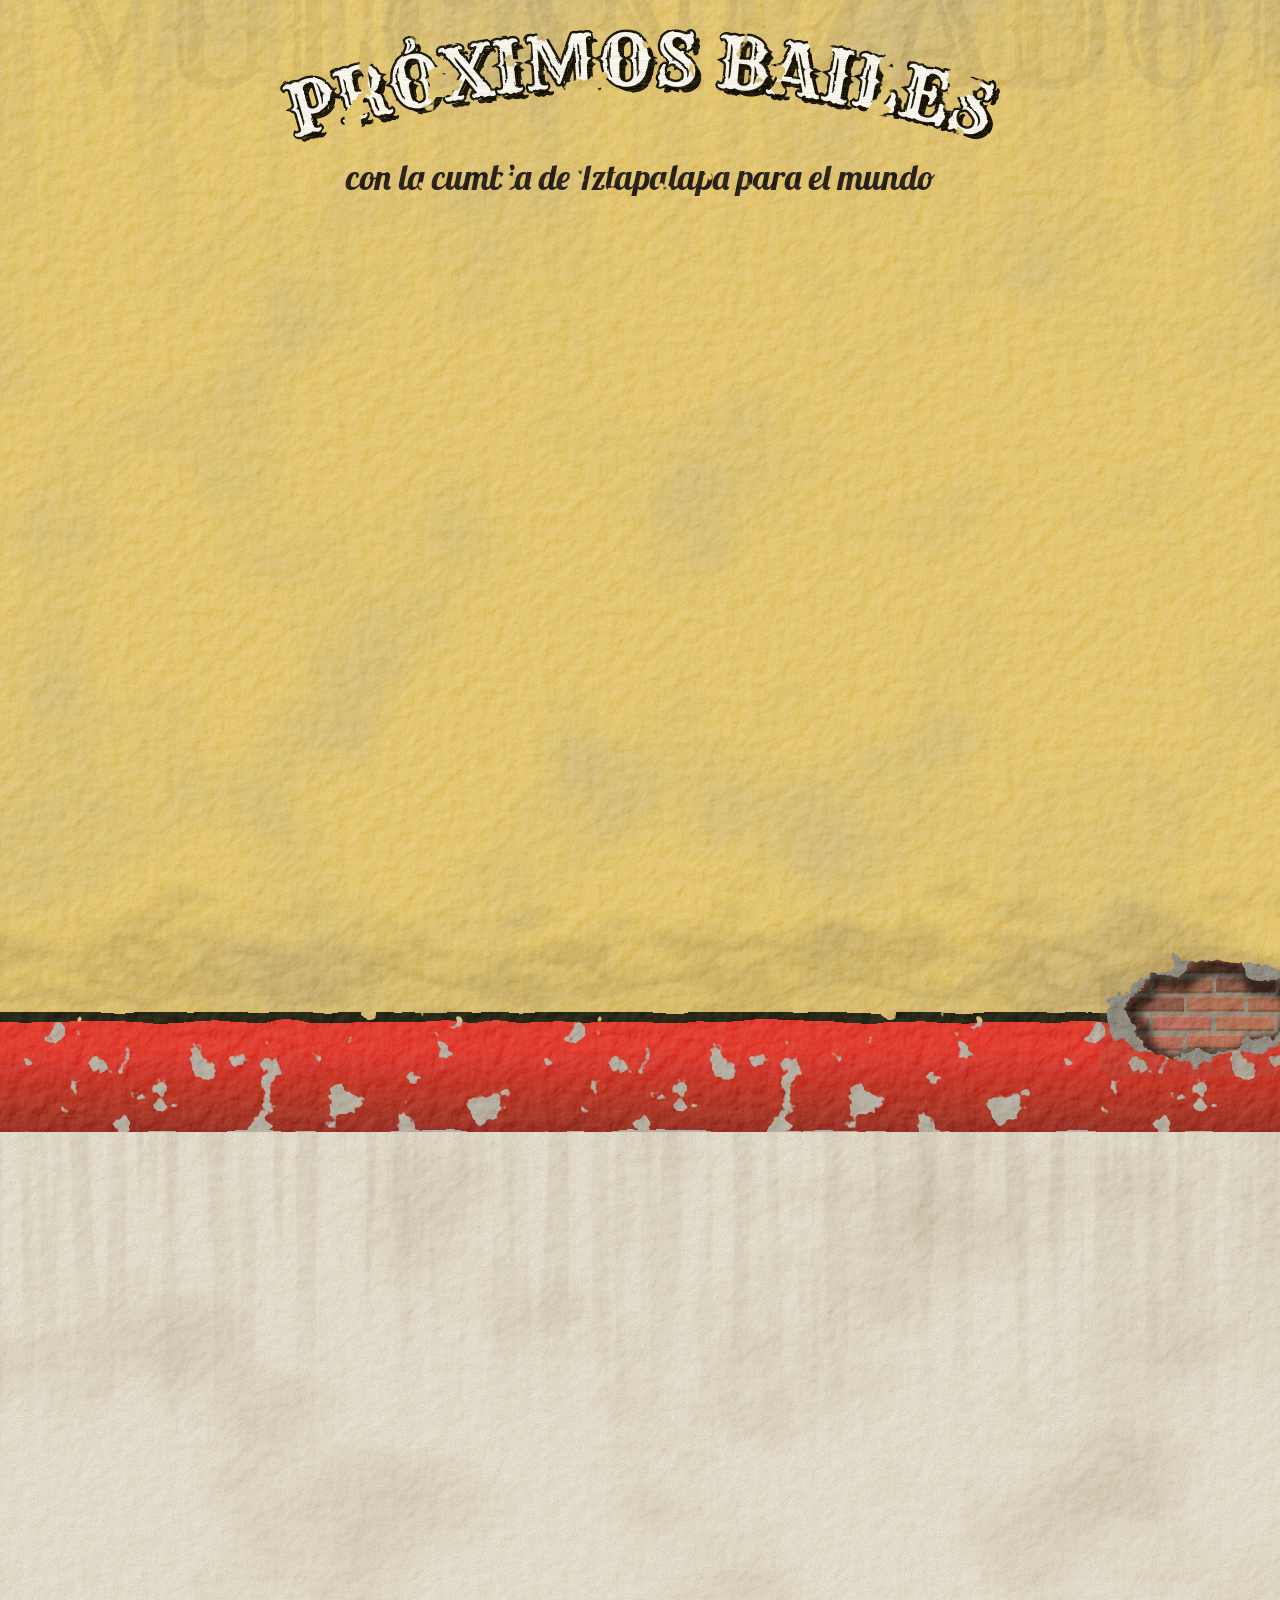
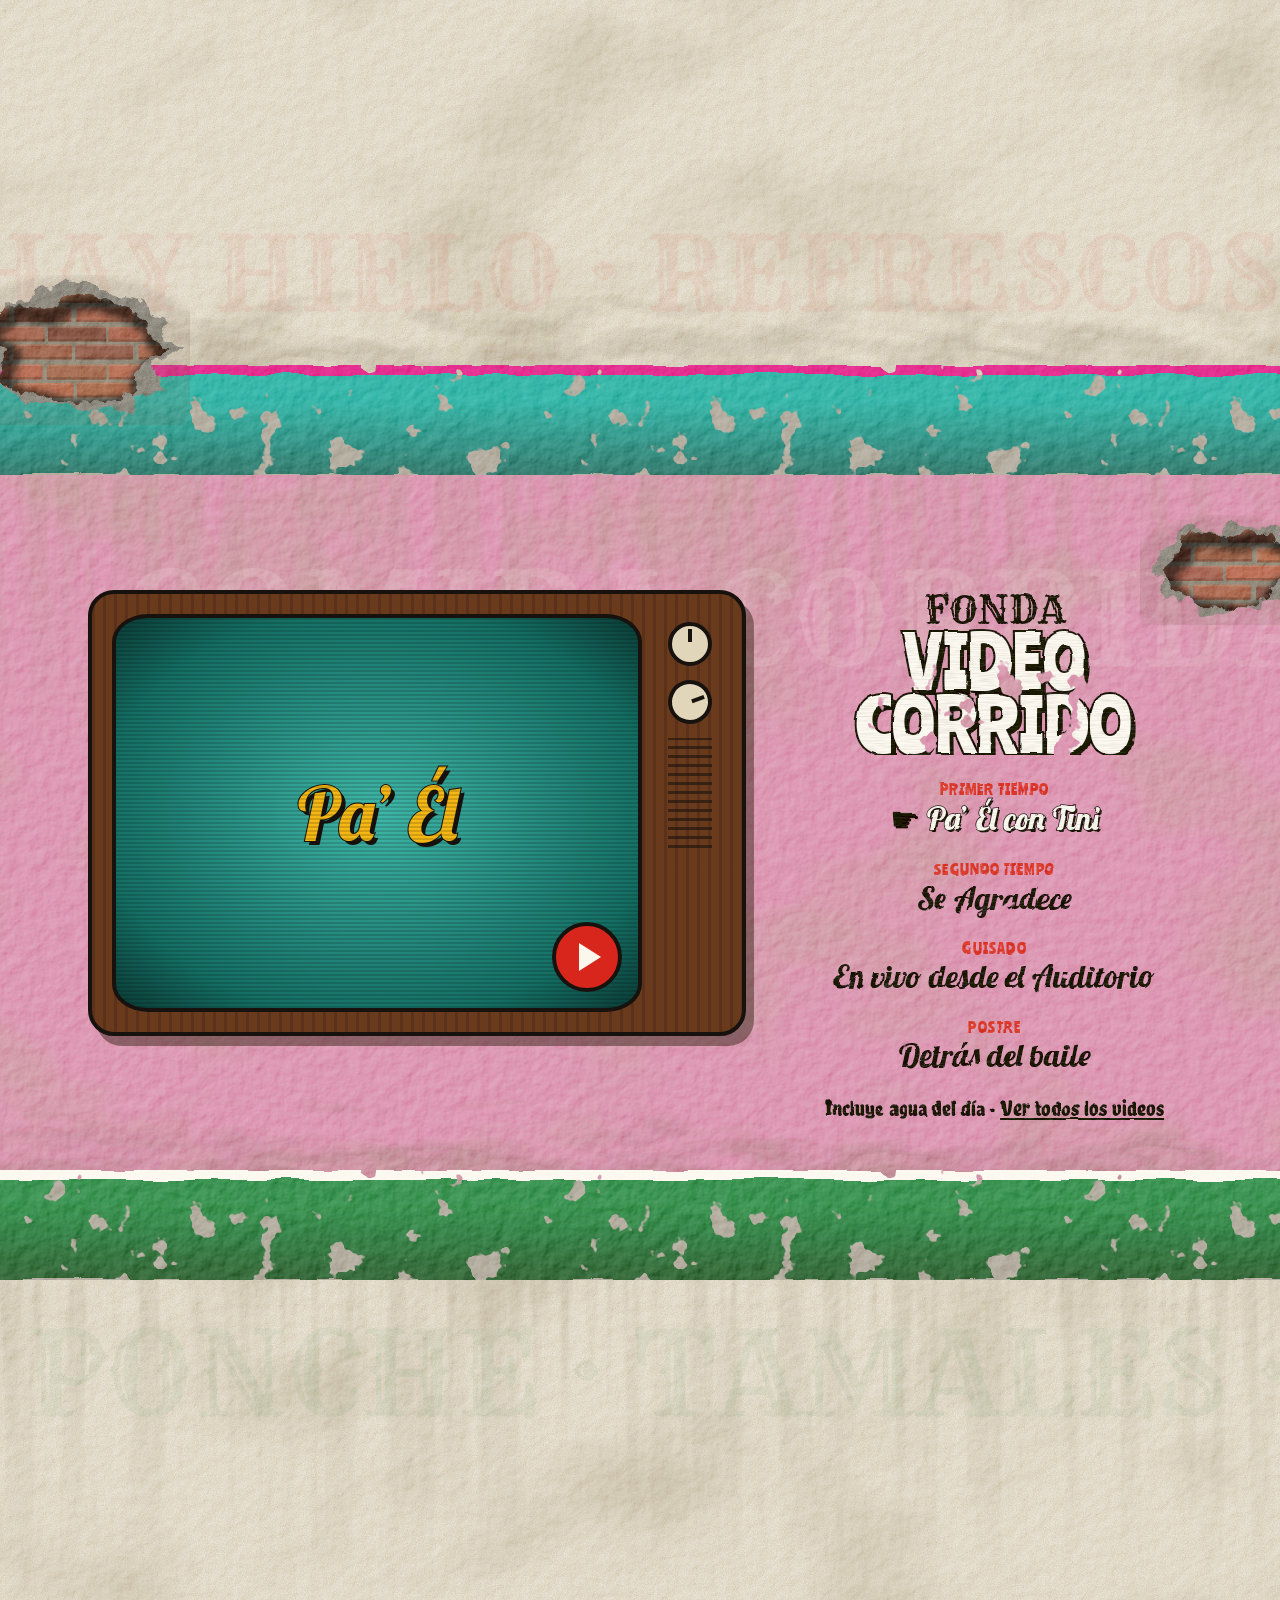
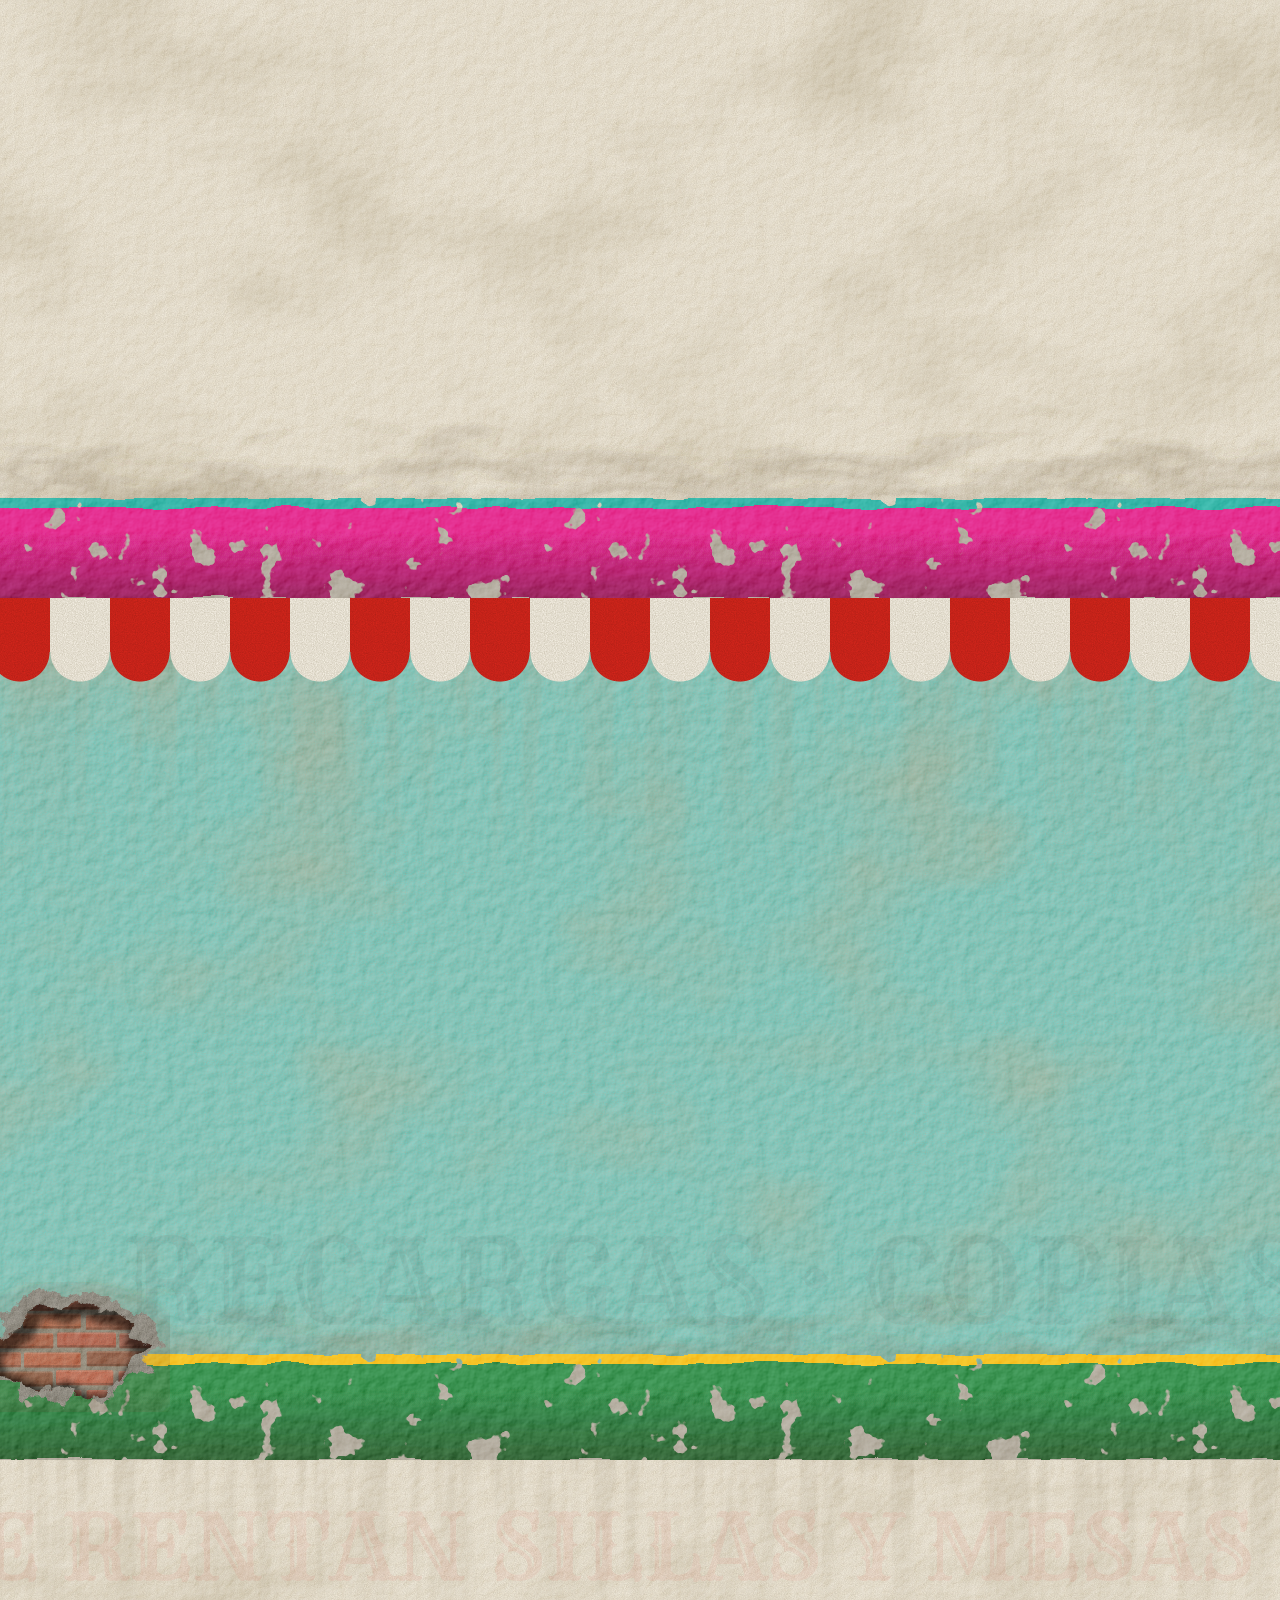
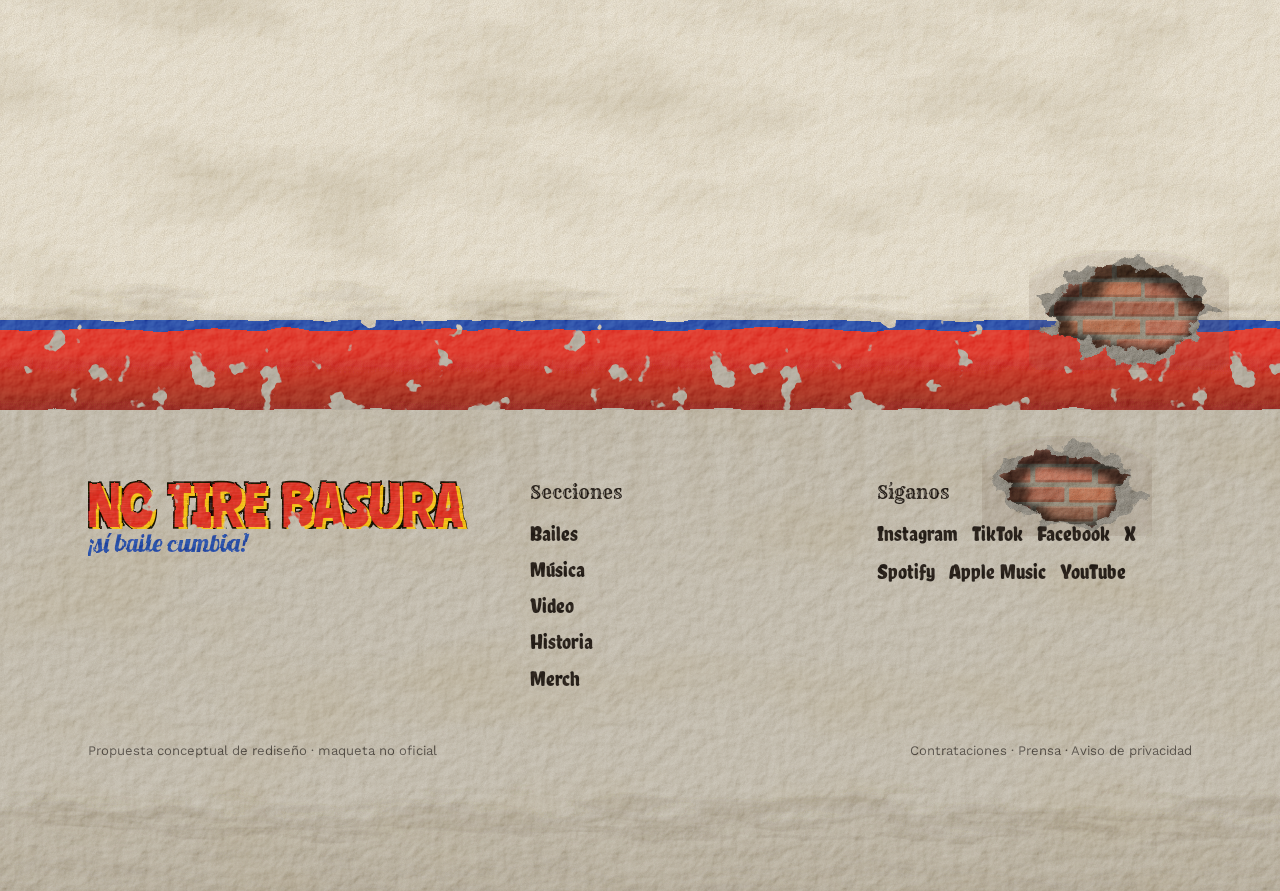
==== commit 05a607d9: "Modo ligero en celular - Sin filtros SVG de pincel en teléfonos (muy caros de pintar, sobre todo en " ====
--- a/propuesta/index.html
+++ b/propuesta/index.html
@@ -325,6 +325,14 @@
 </style>
 <link rel="stylesheet" href="assets/vida.css">
 <style>
+/* ---- celular: modo ligero ---- */
+@media (max-width:760px),(pointer:coarse){
+  .pincel,.pincel *{filter:none!important}
+  .muro::after,.cartel::after,.toldo::after{display:none}
+  .vida .globo.izq.visto,.vida .globo.der.visto{animation:v-sello .75s cubic-bezier(.2,.8,.2,1) var(--d) backwards}
+}
+img.capa-muro{object-fit:fill}
+.hueco img{display:block;width:100%;height:100%}
 /* ---- vida A ---- */
 .vida .globo.izq.visto{animation:v-sello .75s cubic-bezier(.2,.8,.2,1) var(--d) backwards,v-mece-a 3s ease-in-out 2s infinite alternate}
 .vida .globo.der.visto{animation:v-sello .75s cubic-bezier(.2,.8,.2,1) var(--d) backwards,v-mece-a 3.4s ease-in-out 2.2s infinite alternate}
@@ -716,6 +724,16 @@
 document.querySelectorAll('.muro').forEach((m,i)=>humedad(m,i*7+3));
 const pintaMuro=()=>{document.querySelectorAll('.hueco').forEach((h,i)=>hueco(h,i*13+5));document.querySelectorAll('.grieta').forEach(grieta)};
 pintaMuro();
+// Las capas generadas usan filtros SVG pesados. Se convierten a <img>: el navegador las pinta
+// una sola vez y luego sólo las reutiliza (scroll y animaciones mucho más fluidos, sobre todo en celular).
+function aImagen(svg,clase){
+  if(!svg)return;const c=svg.cloneNode(true);c.setAttribute('xmlns',NS);
+  const img=new Image();img.alt='';img.setAttribute('aria-hidden','true');if(clase)img.className=clase;img.decoding='async';
+  img.src='data:image/svg+xml;charset=utf-8,'+encodeURIComponent(new XMLSerializer().serializeToString(c));
+  svg.replaceWith(img);
+}
+document.querySelectorAll('svg.capa-muro').forEach(s=>aImagen(s,'capa-muro'));
+document.querySelectorAll('.hueco').forEach(h=>{if(getComputedStyle(h).display!=='none')aImagen(h.querySelector('svg'))});
 
 // Revelado + pestaña activa
 const io=new IntersectionObserver(es=>es.forEach(en=>{if(en.isIntersecting){en.target.classList.add('visto');io.unobserve(en.target)}}),{threshold:.1});
